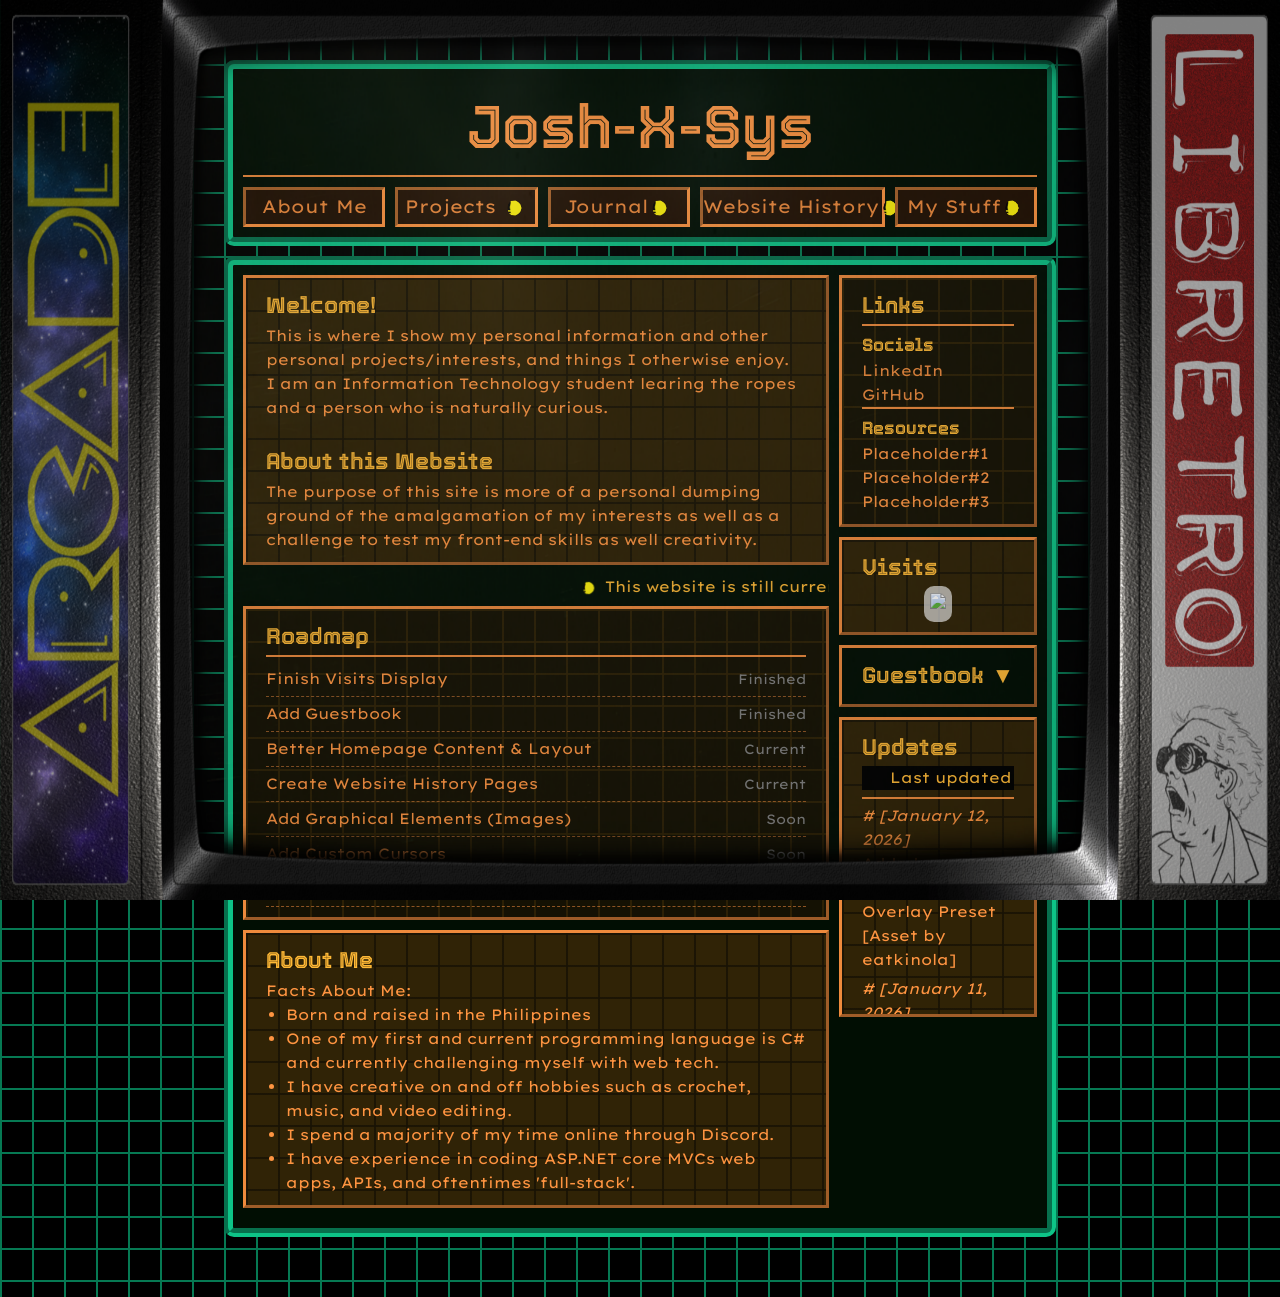
==== index.html @ 1bcdd390 "Added regions in CSS and Added Experimental Overlay" ====
<!DOCTYPE html>
<html lang="en">
<head>
    <meta charset="UTF-8">
    <meta name="viewport" content="width=device-width, initial-scale=1.0">
    <title>Josh-X-Sys</title>
    <link rel="icon" href="images/icon.webp">
    <link rel="stylesheet" href="style.css">
</head>

<body>
    <img src="./images/Overlay.png" class="overlay">
    <main>
    <div class="overlay-padding">
        
    <section class="hero-container" style="padding-bottom: 0px;">
    <h1 class="Main_Title glitch">Josh-X-Sys</h1>
    <hr
    style="height: 3; background-color: fe9441; margin-bottom: 10px;">
        <!-- Navigation Bar -->
        <div class="navbar">
            <nav style="display: flex;">
                <a href="#about">About Me</a>
                <a href="projects.html">Projects  <img class="icon-warning" src="./images/warning_globe.gif"></a>
                <a>Journal<img class="icon-warning" src="./images/warning_globe.gif"></a>
                <a>Website History<img class="icon-warning" src="./images/warning_globe.gif"></a>
                <a>My Stuff<img class="icon-warning" src="./images/warning_globe.gif"></a>
            </nav>
        </div>
    </section>

    <section class="hero-container">
        <section class="hero">

        <section class="maincontainer">
            <!-- Welcome Div -->
            <div class="sectionborder ReverseBG">
            <h2>Welcome!</h2>
            <p>This is where I show my personal information and other personal projects/interests, and things I otherwise enjoy.<br>
            I am an Information Technology student learing the ropes and a person who is naturally curious.</p><br>
            <h2>About this Website</h2>
            <p>The purpose of this site is more of a personal dumping ground of the amalgamation of my interests as well as a challenge to test my front-end skills as well creativity.</p>
            </div>

            <!-- Marquee -->
            <div>
            <marquee scrollamount = 12 onmouseover="this.stop();" onmouseout="this.start();">
                <img class="icon-warning" src="./images/warning_globe.gif"> This website is still currently under development and is still in rough shape.<img class="icon-warning" src="./images/warning_globe.gif">Improvements will come as I develop better front-end coding skills :p. <img class="icon-warning" src="./images/warning_globe.gif">
            </marquee>
            </div>

            <!-- Roadmap -->
            <div class="sectionborder MovingBG">   
                <h2>Roadmap</h2> <hr>
                <ul class="roadmap">
                    <li><span class="task">Finish Visits Display</span><span class="date">Finished</span></li>
                    <li><span class="task">Add Guestbook</span><span class="date">Finished</span></li>
                    <li><span class="task">Better Homepage Content & Layout</span><span class="date">Current</span></li>
                    <li><span class="task">Create Website History Pages</span><span class="date">Current</span></li>
                    <li><span class="task">Add Graphical Elements (Images)</span><span class="date">Soon</span></li>
                    <li><span class="task">Add Custom Cursors</span><span class="date">Soon</span></li>
                    <li><span class="task">Create Projects Pages</span><span class="date">Upcoming</span></li>
                </ul>
            </div>

            <!-- About Me -->
            <div class="sectionborder ReverseBG">   
                <h2 id="about">About Me</h2>
                <p>Facts About Me:</p> 
                <ul class="margin-li">
                <li>Born and raised in the Philippines</li>
                <li>One of my first and current programming language is C# and currently challenging myself with web tech.</li>
                <li>I have creative on and off hobbies such as crochet, music, and video editing.</li>
                <li>I spend a majority of my time online through Discord.</li>
                <li>I have experience in coding ASP.NET core MVCs web apps, APIs, and oftentimes 'full-stack'.</li>
                </ul>
            </div>
        </section>

        <section class="sidecontainer">
            <!-- Links -->
            <div class="sectionborder MovingBG">
                <nav>
                <h2>Links</h2>
                <hr>
                <nav>
                    <h3>Socials</h3>
                    <ul>
                        <li><a href="https://www.linkedin.com/in/jhesquivel/" target="_blank" rel="noopener noreferrer">LinkedIn</a></li>
                        <li><a href="https://github.com/Josh-X-sys" target="_blank" rel="noopener noreferrer">GitHub</a></li>
                    </ul>
                </nav>
                <hr>
                <nav>
                    <h3>Resources</h3>
                    <ul>
                        <li>Placeholder#1</li>
                        <li>Placeholder#2</li>
                        <li>Placeholder#3</li>
                    </ul>
                </nav>
            </div>

            <!-- Visits -->
            <div class="sectionborder ReverseBG">
            <h2>Visits</h2>
                <div style="text-align: center;">
                    <div
                        style="
                        display: inline-block;
                        background: rgba(255, 255, 255, 0.665);
                        padding: 6px;
                        border-radius: 10px;">
                        <a
                        href="http://www.snazzyspace.com/generators/viewer-counter/"
                        target="_blank">
                        <img src="http://www.snazzyspace.com/generators/viewer-counter/counter.php/fid=1767522085/style=4/counter.png">
                        </a>
                        <!-- FC2 Counter  Starts here -->
                        <!-- <script language="javascript" type="text/javascript" src="//counter1.fc2.com/views.php?id=40682023&main=1"></script><noscript><img src="//counter1.fc2.com/counter_now.php?id=40682023&main=1" /></noscript> -->
                        <!-- FC2 Counter  Ends here -->
                    </div>
                </div>
            </div>

            <!-- Guestbook -->
            <div class="sectionborder-scrollable Guestbook" >
                
            <nav>
            <details>
            <summary><h2 class="summary-dropdown">Guestbook</h2></summary>
            <ul>
            <li>
                <hr>
                <nav>
                    <ul>
                        <iframe src="https://joshxsys.atabook.org/?page=1"></iframe>
                    </ul>
                </nav>
                <hr>
            </li>
            </ul>
            </details>
            </nav>
            </div>

            <!-- Updates -->
            <div class="sectionborder-scrollable ReverseBG">
                <h2>Updates</h2>
                <marquee style="background-color: black;" scrollamount = 6 onmouseover="this.stop();" onmouseout="this.start();">
                    Last updated on January 11, 2026
                </marquee>
                <hr>
                <p>
                    <span># [January 12, 2026]</span>
                    Added Experimental Overlay Preset [Asset by eatkinola]
                </p>
                <p>
                    <span># [January 11, 2026]</span>
                    Overhaul Index Color Palette
                </p>
                <p>
                    <span># [January 7, 2026]</span>
                    Added NavBar
                </p>
                <p>
                    <span># [January 6, 2026]</span>
                    Added Guestbook
                </p>
                <p>
                    <span># [January 4, 2026]</span>
                    Added Rough Live Visitor Counter and History
                </p>
                <p>
                    <span># [January 2, 2026]</span>
                    Added This Update Box
                </p>
            </div>
        </section>

        </section>
    </section>

    </div>
</main>
</body>
</html>
---- style.css ----
/* GOOGLE FONTS */
@import url('https://fonts.googleapis.com/css2?family=DM+Mono:ital,wght@0,300;0,400;0,500;1,300;1,400;1,500&family=Google+Sans:ital,opsz,wght@0,17..18,400..700;1,17..18,400..700&family=Lexend+Exa&display=swap');

@import url('https://fonts.googleapis.com/css2?family=Lexend+Exa&family=Tourney:ital,wght@0,100..900;1,100..900&display=swap');

/* VARIABLES */
:root {
  --ContentColor : #fe9341ec;
  --ContentHighlightColor : #ffb936;
}

/*#region RESET & BASE STYLES */
* {
  margin: 0;
  padding: 0;
  box-sizing: border-box;
}

html {
  font-size: 15px;
}

body {
  font-family: "Lexend Exa", sans-serif;
  line-height: 1.6;
  background-color: #03071e;

  background-image:
    linear-gradient(#067953 2px, transparent 2px),
    linear-gradient(to right, #067953 2px, transparent 2px);
  background-size: 32px 32px;
  background-color: black;

  animation: gridMove 1.5s linear infinite;
}

img {
  max-width: 100%;
  height: auto;
}

hr {
  border: none;
  height: 2px;
  background-color: var(--ContentColor);
  margin: 0;
  margin-bottom: 5px;
}

summary {
  cursor: pointer;
  list-style: none;
}

summary::-webkit-details-marker {
  display: none;
}

h1, h2, p, li, marquee {
  cursor: default;
}

h2, h3{
  font-family: 'Tourney', sans-serif;
  color: var(--ContentHighlightColor);
}

a {
  text-decoration: none;
  color: var(--ContentColor);
}

marquee {
  color: var(--ContentHighlightColor);
}

.Main_Title {
  font-family: 'Tourney', sans-serif;
  font-size: 4rem;
  color: #fe9441;
  text-align: center;
  transition: color 0.4s ease-in-out;
}

.Main_Title:hover {
  color: #a528d6;
}
/* #endregion */

/*#region ANIMIATION CLASSES */
.UC {
  background-image:
  linear-gradient(#1d442c 2px, transparent 2px),
  linear-gradient(to right, #1d442c 2px, transparent 2px);
  background-size: 32px 32px;
  background-color: #042f0e;

  animation: gridAltMove 1.5s linear infinite;
}

.MovingBG{
  background-image:
    linear-gradient(#302306dc 2px, transparent 2px),
    linear-gradient(to right, #302306dc 2px, transparent 2px);
  background-size: 32px 32px;
  background-color: #181204dc;

  animation: gridMove 1.5s linear infinite;
}

.ReverseBG{
  background-image:
    linear-gradient(#181204dc 2px, transparent 2px),
    linear-gradient(to right, #181204dc 2px, transparent 2px);
  background-size: 32px 32px;
  background-color: #302306;

  animation: gridAltMove 1.5s linear infinite;
}

.glitch {
  animation: flickerText 2s infinite;
}

/* Flicker and Text Shadow Effect
   gathered from https://aleclownes.com/2017/02/01/crt-display.html */
@keyframes flickerText {
  0% {
    opacity: 0.27861;
    text-shadow:
      0.4389924193300864px 0 1px rgba(0, 30, 255, 0.5),
     -0.4389924193300864px 0 1px rgba(255, 0, 80, 0.3),
      0 0 3px;
  }

  5% {
    opacity: 0.34769;
    text-shadow:
      2.7928974010788217px 0 1px rgba(0, 30, 255, 0.5),
     -2.7928974010788217px 0 1px rgba(255, 0, 80, 0.3),
      0 0 3px;
  }

  10% {
    opacity: 0.23604;
    text-shadow:
      0.02956275843481219px 0 1px rgba(0, 30, 255, 0.5),
     -0.02956275843481219px 0 1px rgba(255, 0, 80, 0.3),
      0 0 3px;
  }

  15% {
    opacity: 0.90626;
    text-shadow:
      0.40218538552878136px 0 1px rgba(0, 30, 255, 0.5),
     -0.40218538552878136px 0 1px rgba(255, 0, 80, 0.3),
      0 0 3px;
  }

  20% {
    opacity: 0.18128;
    text-shadow:
      3.4794037899852017px 0 1px rgba(0, 30, 255, 0.5),
     -3.4794037899852017px 0 1px rgba(255, 0, 80, 0.3),
      0 0 3px;
  }

  25% {
    opacity: 0.83891;
    text-shadow:
      1.6125630401149584px 0 1px rgba(0, 30, 255, 0.5),
     -1.6125630401149584px 0 1px rgba(255, 0, 80, 0.3),
      0 0 3px;
  }

  30% {
    opacity: 0.65583;
    text-shadow:
      0.7015590085143956px 0 1px rgba(0, 30, 255, 0.5),
     -0.7015590085143956px 0 1px rgba(255, 0, 80, 0.3),
      0 0 3px;
  }

  35% {
    opacity: 0.67807;
    text-shadow:
      3.896914047650351px 0 1px rgba(0, 30, 255, 0.5),
     -3.896914047650351px 0 1px rgba(255, 0, 80, 0.3),
      0 0 3px;
  }

  40% {
    opacity: 0.26559;
    text-shadow:
      3.870905614848819px 0 1px rgba(0, 30, 255, 0.5),
     -3.870905614848819px 0 1px rgba(255, 0, 80, 0.3),
      0 0 3px;
  }

  45% {
    opacity: 0.84693;
    text-shadow:
      2.231056963361899px 0 1px rgba(0, 30, 255, 0.5),
     -2.231056963361899px 0 1px rgba(255, 0, 80, 0.3),
      0 0 3px;
  }

  50% {
    opacity: 0.96019;
    text-shadow:
      0.08084290417898504px 0 1px rgba(0, 30, 255, 0.5),
     -0.08084290417898504px 0 1px rgba(255, 0, 80, 0.3),
      0 0 3px;
  }

  55% {
    opacity: 0.08594;
    text-shadow:
      2.3758461067427543px 0 1px rgba(0, 30, 255, 0.5),
     -2.3758461067427543px 0 1px rgba(255, 0, 80, 0.3),
      0 0 3px;
  }

  60% {
    opacity: 0.20313;
    text-shadow:
      2.202193051050636px 0 1px rgba(0, 30, 255, 0.5),
     -2.202193051050636px 0 1px rgba(255, 0, 80, 0.3),
      0 0 3px;
  }

  65% {
    opacity: 0.71988;
    text-shadow:
      2.8638780614874975px 0 1px rgba(0, 30, 255, 0.5),
     -2.8638780614874975px 0 1px rgba(255, 0, 80, 0.3),
      0 0 3px;
  }

  70% {
    opacity: 0.53455;
    text-shadow:
      0.48874025155497314px 0 1px rgba(0, 30, 255, 0.5),
     -0.48874025155497314px 0 1px rgba(255, 0, 80, 0.3),
      0 0 3px;
  }

  75% {
    opacity: 0.37288;
    text-shadow:
      1.8948491305757957px 0 1px rgba(0, 30, 255, 0.5),
     -1.8948491305757957px 0 1px rgba(255, 0, 80, 0.3),
      0 0 3px;
  }

  80% {
    opacity: 0.71428;
    text-shadow:
      0.0833037308038857px 0 1px rgba(0, 30, 255, 0.5),
     -0.0833037308038857px 0 1px rgba(255, 0, 80, 0.3),
      0 0 3px;
  }

  85% {
    opacity: 0.70419;
    text-shadow:
      0.09769827255241735px 0 1px rgba(0, 30, 255, 0.5),
     -0.09769827255241735px 0 1px rgba(255, 0, 80, 0.3),
      0 0 3px;
  }

  90% {
    opacity: 0.7003;
    text-shadow:
      3.443339761481782px 0 1px rgba(0, 30, 255, 0.5),
     -3.443339761481782px 0 1px rgba(255, 0, 80, 0.3),
      0 0 3px;
  }

  95% {
    opacity: 0.36108;
    text-shadow:
      2.1841838852799786px 0 1px rgba(0, 30, 255, 0.5),
     -2.1841838852799786px 0 1px rgba(255, 0, 80, 0.3),
      0 0 3px;
  }

  100% {
    opacity: 0.24387;
    text-shadow:
      2.6208764473832513px 0 1px rgba(0, 30, 255, 0.5),
     -2.6208764473832513px 0 1px rgba(255, 0, 80, 0.3),
      0 0 3px;
  }
}

@keyframes gridAltMove {
  from {
    background-position: 0 0;
  }
  to {
    background-position: 32px 32px;
  }
}

@keyframes gridMove {
  from {
    background-position: 0 0;
  }
  to {
    background-position: -32px -32px;
  }
}
/* #endregion */

/*#region ELEMENTS AND OVERLAY */
.summary-dropdown {
  display: flex;            
  justify-content: space-between; 
  align-items: center;
  cursor: pointer;
}

.summary-dropdown::after{
  content: "▼";         
  transition: transform 0.3s ease;
}

details[open] .summary-dropdown::after {
  transform: rotate(180deg);
}

.summary-dropdown:hover {
  color: var(--ContentHighlightColor);
}

.overlay {
  position: fixed;
  inset: 0;
  width: 100vw;
  height: 100vh;
  z-index: 9999;
}

.overlay-padding{
  padding: 50px 0px;
}
/* #endregion */

/*#region HERO SECTION & CONTAINERS */
.hero-container{
  width: 65%;
  margin: 10px auto;
  padding: 10px 10px;
  border-radius: 10px;
  border: 9px groove #0dc487;
  color: #fe9441;
  background-color: #010e03;
}

.hero {
  width: 100%;
  display: flex;
  gap: 10px;
  position: relative;

  flex-wrap: nowrap;
  align-items: flex-start;
}

.maincontainer {
  flex-grow: 1;
}

.sidecontainer {
  flex: 0 0 25%;
} 

.sidecontainer div ul {
  list-style: none;
  padding-left: 0;
  margin: 0;
}

.sectionborder, .sectionborder-scrollable {
  padding: 10px 20px;
  border: 3px outset var(--ContentColor);
  margin-bottom: 10px;
  transition:  border-style 0.6s ease;
}

.sectionborder-scrollable {
  max-height: 300px;
  overflow-y: auto;
}

.sectionborder nav ul {
  flex-direction: column;
}

.margin-li{
  margin-left: 20px;
}

.sectionborder li a:hover{
  background-color: #fe9441;
  color: black;
}

.sectionborder-scrollable::-webkit-scrollbar {
    display: none;
}

.sectionborder-scrollable p {
  margin-bottom: 5px;
}

.sectionborder-scrollable p span {
  display: block;
  font-style: italic;
}

.sectionborder:hover, .sectionborder-scrollable:hover{
  border: 3px inset var(--ContentColor);
}

/* Roadmap */
.roadmap {
  width: 100%;
}

.roadmap li {
  display: flex;
  justify-content: space-between;
  align-items: center;
  padding: 5px 0;
  border-bottom: 1px dashed #fe934185;
}

.roadmap .date {
  color: gray;
  font-size: 0.9em;
  white-space: nowrap;
}

/* Guestbook */
.Guestbook {
  padding: 0px;
}

.Guestbook h2{
  padding: 10px 20px;
}

.Guestbook iframe {
  border: none;
  border-radius: 5px;
  width: 100%;
  height: 300px;
}

/* Navbar */
.navbar nav {
  display: flex;
  flex-wrap: wrap;
  width: 100%;
  margin-bottom: 10px;
  gap: 10px;
}

.navbar nav a {
  flex: 1;
  height: 40px;

  align-content: center;
  text-align: center;
  white-space: nowrap;

  border: 3px inset #fe9441;
  font-size: 18px;
  background-color: #221104;
  
  transition: color 0.3s, border-color 0.3s ease;
}

.navbar a:hover {
  border: 3px inset #a528d6;
  color: #a528d6;
  background-color: #240a2e;
}

/* IMAGE AND ICONS */
.icon-warning {
    height: 1.2em;
    width: auto;
    vertical-align: middle;
    margin-right: 3px;
}
/* #endregion */

/*#region Breakpoints */
/* TABLET */
@media (max-width: 1024px) {

  .Main_Title {
    font-size: 3rem;
  }

  .hero-container{
    width: 90%;
  }

  .hero {
    display: block;
    width: 100%;
    flex-direction: column;
  }

  .sidecontainer {
    flex: 0 0 100%;
  }

  .sidebar ul li a {
    font-size: 16px;
  }

  .sectionborder-scrollable nav details ul li{
    width: 100%;
  }

  .overlay {
    display: none;
  }
  
  .overlay-padding{
  padding: 0px;
  }
}


/* MOBILE */
@media (max-width: 768px) {

  .layout {
    grid-template-areas: "body";
    grid-template-columns: 1fr;
    height: auto;
  }

  .sidebar {
    flex-direction: row;
    width: 100%;
    overflow-x: auto;
  }

  .sidebar ul {
    flex-direction: row;
    gap: 8px;
  }

  .sidebar ul li a {
    font-size: 14px;
    white-space: nowrap;
  }

  nav ul {
    flex-direction: column;
    align-items: center;
  }

  .hero-container{
    width: 95%;
  }

  .hero {
    display: block;
    width: 100%;
    flex-direction: column;
  }
}


/* EXTRA SMALL */
@media (max-width: 480px) {

  body {
    font-size: 14px;
  }

  .hero-container{
    width: 100%;
    margin: 0;
  }

  .hero {
    display: block;
    width: 100%;
    flex-direction: column;
  }

  .sectionborder {
    padding: 10px;
  }

  .sidebar ul li a {
    padding: 6px 8px;
    font-size: 13px;
  }
}
/* #endregion */
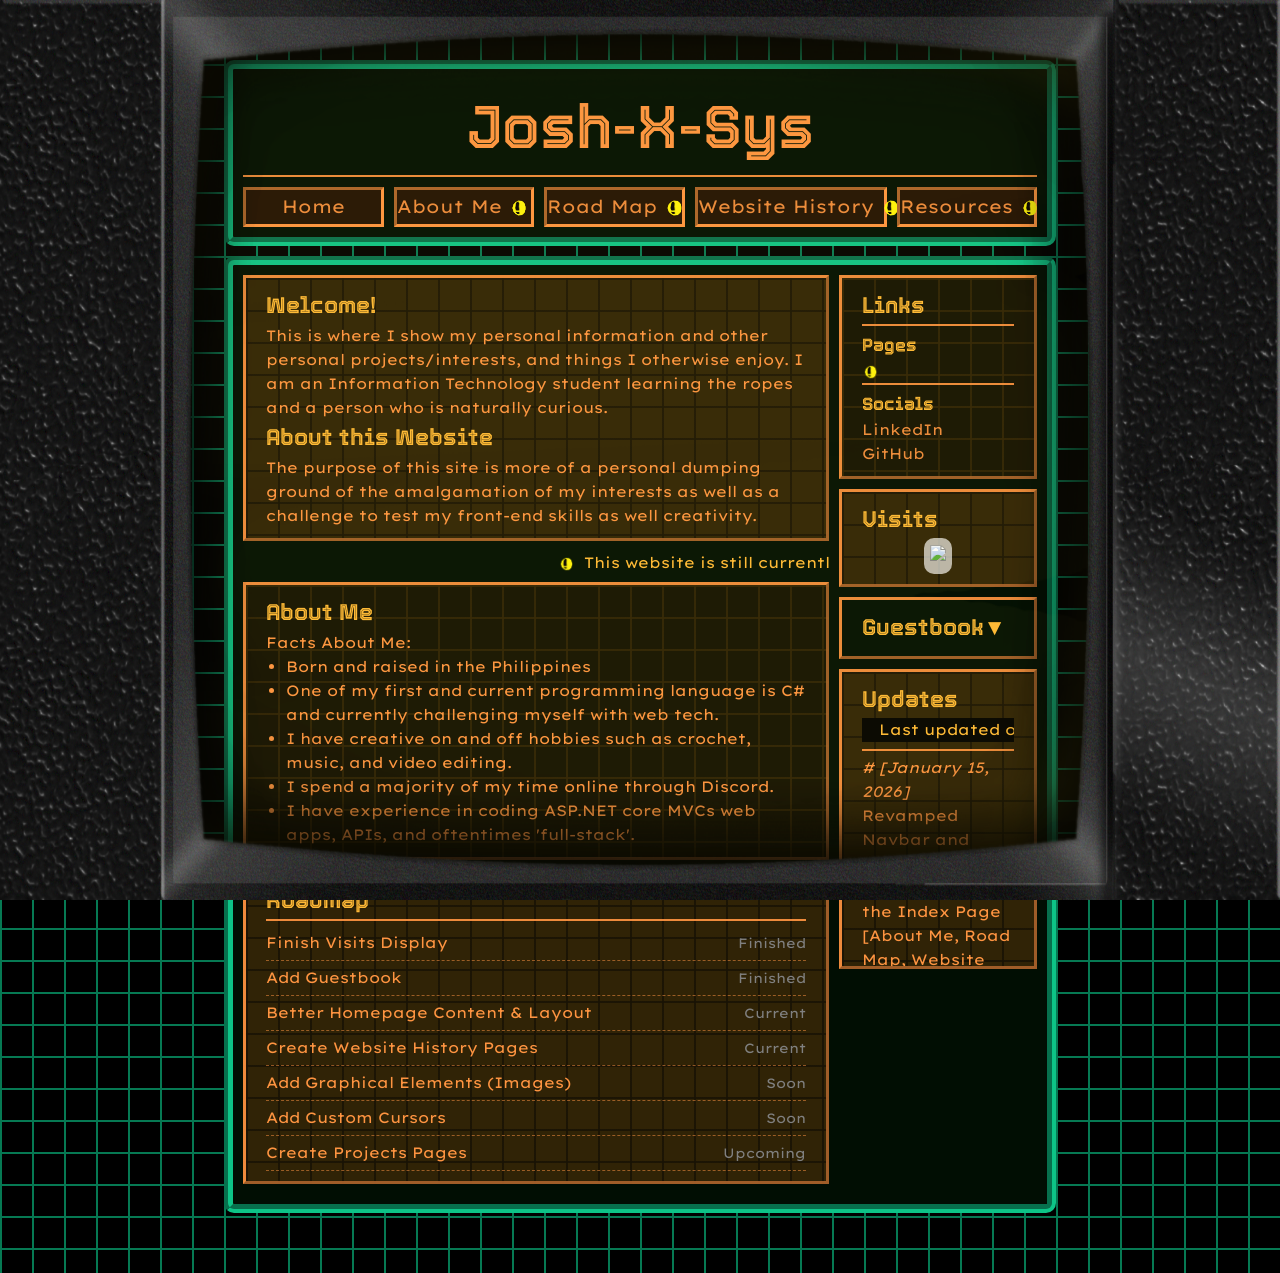
==== commit 3fc150ce: "Added One Page Layout Content" ====
--- a/index.html
+++ b/index.html
@@ -13,31 +13,34 @@
     <main>
     <div class="overlay-padding">
         
+    <!-- Header -->
     <section class="hero-container" style="padding-bottom: 0px;">
     <h1 class="Main_Title glitch">Josh-X-Sys</h1>
     <hr
-    style="height: 3; background-color: fe9441; margin-bottom: 10px;">
+    style="height: 3; margin-bottom: 10px;">
         <!-- Navigation Bar -->
         <div class="navbar">
             <nav style="display: flex;">
-                <a href="#about">About Me</a>
-                <a href="projects.html">Projects  <img class="icon-warning" src="./images/warning_globe.gif"></a>
-                <a>Journal<img class="icon-warning" src="./images/warning_globe.gif"></a>
-                <a>Website History<img class="icon-warning" src="./images/warning_globe.gif"></a>
-                <a>My Stuff<img class="icon-warning" src="./images/warning_globe.gif"></a>
+                        <a onclick="switchPage('home');">Home</a>
+                        <a onclick="switchPage('aboutme');">About Me <img class="icon-warning" src="./images/warning_globe.gif"></a>
+                        <a onclick="switchPage('roadmap');">Road Map <img class="icon-warning" src="./images/warning_globe.gif"></a>
+                        <a onclick="switchPage('history');">Website History <img class="icon-warning" src="./images/warning_globe.gif"></a>
+                        <a onclick="switchPage('resources');">Resources <img class="icon-warning" src="./images/warning_globe.gif"></a>
             </nav>
         </div>
     </section>
 
+    <!-- Main Body -->
     <section class="hero-container">
         <section class="hero">
 
-        <section class="maincontainer">
+        <!-- Home Page -->
+        <section id="home" class="maincontainer page active">
             <!-- Welcome Div -->
             <div class="sectionborder ReverseBG">
             <h2>Welcome!</h2>
-            <p>This is where I show my personal information and other personal projects/interests, and things I otherwise enjoy.<br>
-            I am an Information Technology student learing the ropes and a person who is naturally curious.</p><br>
+            <p>This is where I show my personal information and other personal projects/interests, and things I otherwise enjoy.
+            I am an Information Technology student learning the ropes and a person who is naturally curious.</p>
             <h2>About this Website</h2>
             <p>The purpose of this site is more of a personal dumping ground of the amalgamation of my interests as well as a challenge to test my front-end skills as well creativity.</p>
             </div>
@@ -49,9 +52,22 @@
             </marquee>
             </div>
 
+            <!-- About Me -->
+            <div class="sectionborder MovingBG">   
+                <h2 onclick="switchPage('aboutme');" class="h2link">About Me</h2>
+                <p>Facts About Me:</p> 
+                <ul class="margin-li">
+                <li>Born and raised in the Philippines</li>
+                <li>One of my first and current programming language is C# and currently challenging myself with web tech.</li>
+                <li>I have creative on and off hobbies such as crochet, music, and video editing.</li>
+                <li>I spend a majority of my time online through Discord.</li>
+                <li>I have experience in coding ASP.NET core MVCs web apps, APIs, and oftentimes 'full-stack'.</li>
+                </ul>
+            </div>
+
             <!-- Roadmap -->
-            <div class="sectionborder MovingBG">   
-                <h2>Roadmap</h2> <hr>
+            <div class="sectionborder ReverseBG">   
+                <h2  onclick="switchPage('roadmap');" class="h2link">Roadmap</h2> <hr>
                 <ul class="roadmap">
                     <li><span class="task">Finish Visits Display</span><span class="date">Finished</span></li>
                     <li><span class="task">Add Guestbook</span><span class="date">Finished</span></li>
@@ -62,41 +78,75 @@
                     <li><span class="task">Create Projects Pages</span><span class="date">Upcoming</span></li>
                 </ul>
             </div>
-
-            <!-- About Me -->
-            <div class="sectionborder ReverseBG">   
-                <h2 id="about">About Me</h2>
-                <p>Facts About Me:</p> 
-                <ul class="margin-li">
-                <li>Born and raised in the Philippines</li>
-                <li>One of my first and current programming language is C# and currently challenging myself with web tech.</li>
-                <li>I have creative on and off hobbies such as crochet, music, and video editing.</li>
-                <li>I spend a majority of my time online through Discord.</li>
-                <li>I have experience in coding ASP.NET core MVCs web apps, APIs, and oftentimes 'full-stack'.</li>
-                </ul>
-            </div>
-        </section>
-
+        </section>
+
+        <!-- About Me -->
+        <section id="aboutme" class="maincontainer page">
+            <div class="sectionborder ReverseBG">
+                <h2>
+                    About Me
+                </h2>
+                <p>
+                    About Me page
+                </p>
+            </div>
+        </section>
+
+        <!-- Road Map -->
+        <section id="roadmap" class="maincontainer page">
+            <div class="sectionborder ReverseBG">
+                <h2>
+                    Road Map
+                </h2>
+                <p>
+                    Road Map page
+                </p>
+            </div>
+        </section>
+
+        <!-- Website History -->
+        <section id="history" class="maincontainer page">
+            <div class="sectionborder ReverseBG">
+                <h2>
+                    History
+                </h2>
+                <p>
+                    Website History page
+                </p>
+            </div>
+        </section>
+
+        <!-- Resources Page -->
+        <section id="resources" class="maincontainer page">
+            <div class="sectionborder ReverseBG">
+                <h2>
+                    Resources
+                </h2>
+                <p>
+                    Resoruces page
+                </p>
+            </div>
+        </section>
+
+        <!-- Side Container -->
         <section class="sidecontainer">
             <!-- Links -->
             <div class="sectionborder MovingBG">
                 <nav>
                 <h2>Links</h2>
+                <hr>
+                <nav>
+                    <h3>Pages</h3>
+                    <ul>
+                        <li><a><img class="icon-warning" src="./images/warning_globe.gif"></a></li>
+                    </ul>
+                </nav>
                 <hr>
                 <nav>
                     <h3>Socials</h3>
                     <ul>
                         <li><a href="https://www.linkedin.com/in/jhesquivel/" target="_blank" rel="noopener noreferrer">LinkedIn</a></li>
                         <li><a href="https://github.com/Josh-X-sys" target="_blank" rel="noopener noreferrer">GitHub</a></li>
-                    </ul>
-                </nav>
-                <hr>
-                <nav>
-                    <h3>Resources</h3>
-                    <ul>
-                        <li>Placeholder#1</li>
-                        <li>Placeholder#2</li>
-                        <li>Placeholder#3</li>
                     </ul>
                 </nav>
             </div>
@@ -146,11 +196,19 @@
 
             <!-- Updates -->
             <div class="sectionborder-scrollable ReverseBG">
-                <h2>Updates</h2>
+                <h2  onclick="switchPage('history');" class="h2link">Updates</h2>
                 <marquee style="background-color: black;" scrollamount = 6 onmouseover="this.stop();" onmouseout="this.start();">
-                    Last updated on January 11, 2026
+                    Last updated on January 15, 2026
                 </marquee>
                 <hr>
+                <p>
+                    <span># [January 15, 2026]</span>
+                    Revamped Navbar and Made a Single Page Layout for the Index Page [About Me, Road Map, Website History, Resources]
+                </p>
+                <p>
+                    <span># [January 14, 2026]</span>
+                    Changed Overlay Asset to Origial Image
+                </p>
                 <p>
                     <span># [January 12, 2026]</span>
                     Added Experimental Overlay Preset [Asset by eatkinola]
@@ -183,5 +241,12 @@
 
     </div>
 </main>
+<script>
+    function switchPage(pageId) {
+      const pages = document.querySelectorAll('.page');
+      pages.forEach(page => page.classList.remove('active'));
+      document.getElementById(pageId).classList.add('active');
+    }
+</script>
 </body>
 </html>
--- a/style.css
+++ b/style.css
@@ -32,6 +32,10 @@
   background-color: black;
 
   animation: gridMove 1.5s linear infinite;
+}
+
+body::-webkit-scrollbar {
+  display: none;
 }
 
 img {
@@ -63,6 +67,7 @@
 h2, h3{
   font-family: 'Tourney', sans-serif;
   color: var(--ContentHighlightColor);
+  width: max-content;
 }
 
 a {
@@ -314,6 +319,14 @@
 /* #endregion */
 
 /*#region ELEMENTS AND OVERLAY */
+.page {
+  display: none;
+}
+
+.page.active {
+  display: block;
+}
+
 .summary-dropdown {
   display: flex;            
   justify-content: space-between; 
@@ -324,6 +337,13 @@
 .summary-dropdown::after{
   content: "▼";         
   transition: transform 0.3s ease;
+}
+
+.h2link:hover{
+  cursor: pointer;
+
+  background-color: var(--ContentHighlightColor);
+  color: black;
 }
 
 details[open] .summary-dropdown::after {
@@ -340,6 +360,7 @@
   width: 100vw;
   height: 100vh;
   z-index: 9999;
+  pointer-events: none;
 }
 
 .overlay-padding{
@@ -607,4 +628,4 @@
     font-size: 13px;
   }
 }
-/* #endregion */+/* #endregion */
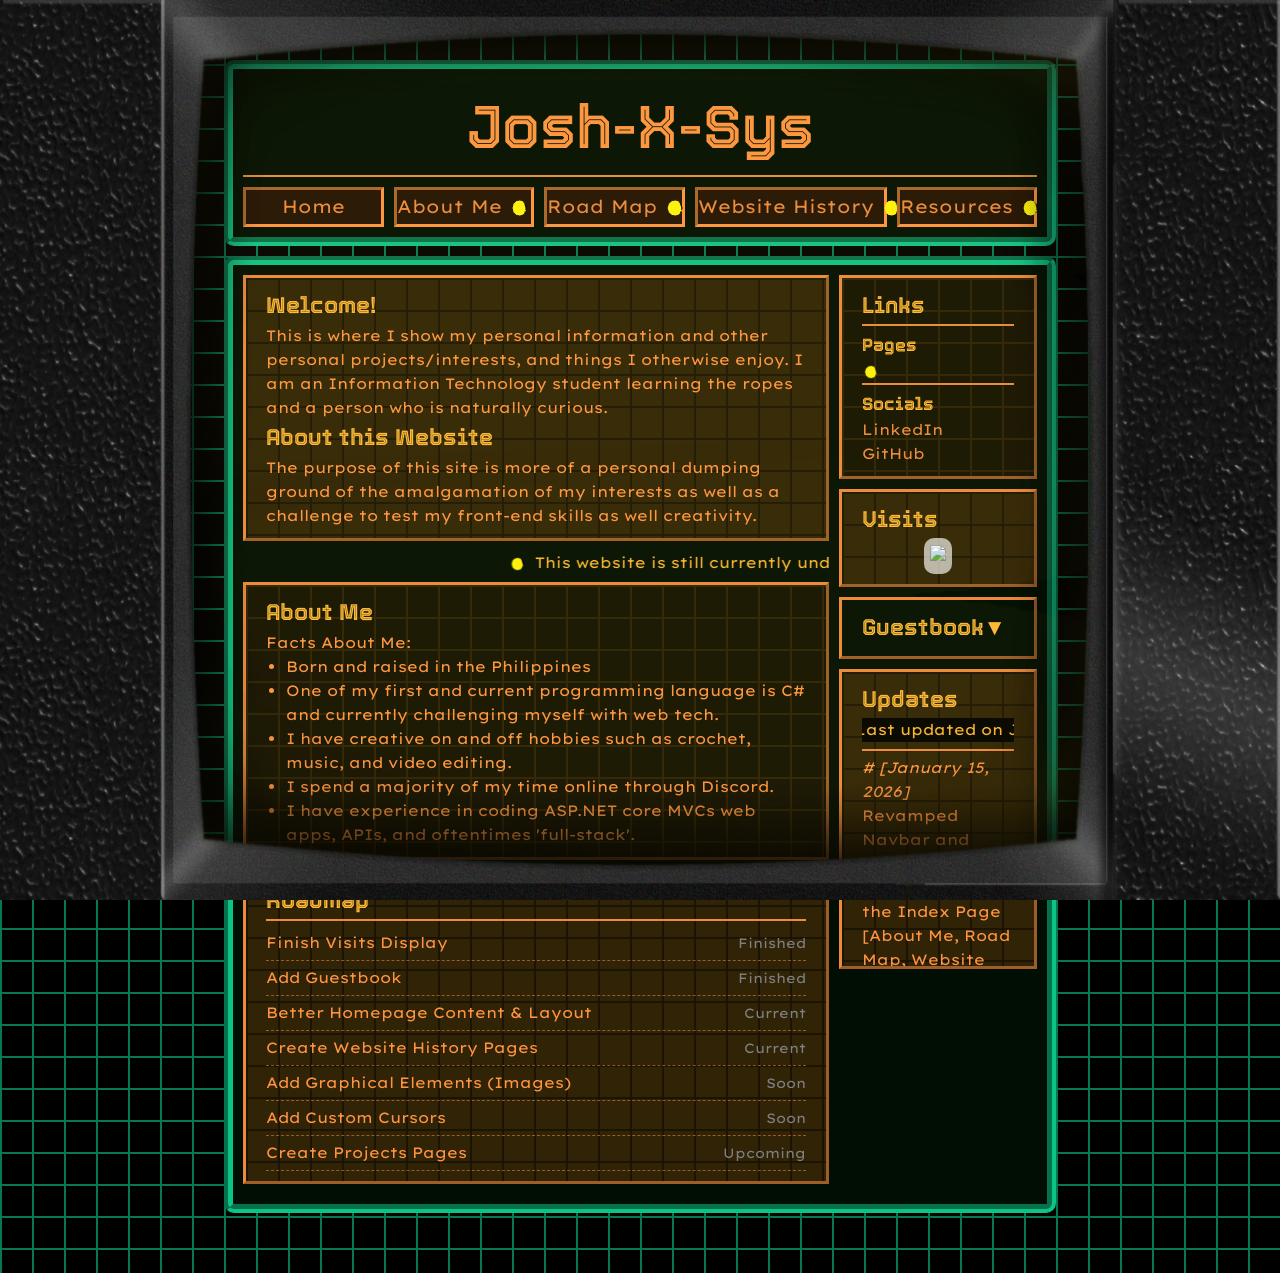
==== commit 1ce662f4: "Added content to resources" ====
--- a/index.html
+++ b/index.html
@@ -21,11 +21,11 @@
         <!-- Navigation Bar -->
         <div class="navbar">
             <nav style="display: flex;">
-                        <a onclick="switchPage('home');">Home</a>
-                        <a onclick="switchPage('aboutme');">About Me <img class="icon-warning" src="./images/warning_globe.gif"></a>
-                        <a onclick="switchPage('roadmap');">Road Map <img class="icon-warning" src="./images/warning_globe.gif"></a>
-                        <a onclick="switchPage('history');">Website History <img class="icon-warning" src="./images/warning_globe.gif"></a>
-                        <a onclick="switchPage('resources');">Resources <img class="icon-warning" src="./images/warning_globe.gif"></a>
+                        <a accesskey="1" title="Alt + 1" onclick="switchPage('home');">Home</a>
+                        <a accesskey="2" title="Alt + 2" onclick="switchPage('aboutme');">About Me <img class="icon-warning" src="./images/warning_globe.gif"></a>
+                        <a accesskey="3" title="Alt + 3" onclick="switchPage('roadmap');">Road Map <img class="icon-warning" src="./images/warning_globe.gif"></a>
+                        <a accesskey="4" title="Alt + 4" onclick="switchPage('history');">Website History <img class="icon-warning" src="./images/warning_globe.gif"></a>
+                        <a accesskey="5" title="Alt + 5" onclick="switchPage('resources');">Resources <img class="icon-warning" src="./images/warning_globe.gif"></a>
             </nav>
         </div>
     </section>
@@ -123,8 +123,31 @@
                     Resources
                 </h2>
                 <p>
-                    Resoruces page
-                </p>
+                    This is where I dump any website that I find interesting, cool, or just helpful. I have a <a href="https://trello.com/b/qtavWQks/tools" target="_blank" rel="noopener noreferrer" class="styledlink">trello board</a> to compile and sort them by category and the ones displayed here are more for a quick link hub.
+                </p>
+            </div>
+            <hr style="margin: 10px;">
+            <div class="gallerycontainer">
+                <div class="sectionborder MovingBG">
+                    <h2><a href="https://www.w3schools.com/" target="_blank" rel="noopener noreferrer" class="styledlink">w3schools</a></h2>
+                    <p>w3 is a free online platform that teaches HTML, CSS, and many more and where I taught myself how to make this very website.</p>
+                </div>
+                <div class="sectionborder MovingBG">
+                    <h2><a href="https://www.photopea.com/" target="_blank" rel="noopener noreferrer" class="styledlink">Photopea</a></h2>
+                    <p>Photopea is a free online alternative to photoshop where I made my assets to edit and create images from scratch.</p>
+                </div>
+                <div class="sectionborder MovingBG">
+                    <h2><a href="https://www.blackmagicdesign.com/products/davinciresolve" target="_blank" rel="noopener noreferrer" class="styledlink">Davinci Resolve</a></h2>
+                    <p>A free video editing software alternative to adobe premiere and my go to video editing software.</p>
+                </div>
+                <div class="sectionborder MovingBG">
+                    <h2><a href="https://fadr.com/stems" target="_blank" rel="noopener noreferrer" class="styledlink">Fadr</a></h2>
+                    <p>Split audio into 4 different tracks for free and download as files for any use case.</p>
+                </div>
+                <div class="sectionborder MovingBG">
+                    <h2><a href="https://openguessr.com/" target="_blank" rel="noopener noreferrer" class="styledlink">Openguesr</a></h2>
+                    <p>Too broke to purchase a Geoguesr account so I just play this free alternative.</p>
+                </div>
             </div>
         </section>
 
@@ -198,7 +221,7 @@
             <div class="sectionborder-scrollable ReverseBG">
                 <h2  onclick="switchPage('history');" class="h2link">Updates</h2>
                 <marquee style="background-color: black;" scrollamount = 6 onmouseover="this.stop();" onmouseout="this.start();">
-                    Last updated on January 15, 2026
+                    Last updated on January 17, 2026
                 </marquee>
                 <hr>
                 <p>
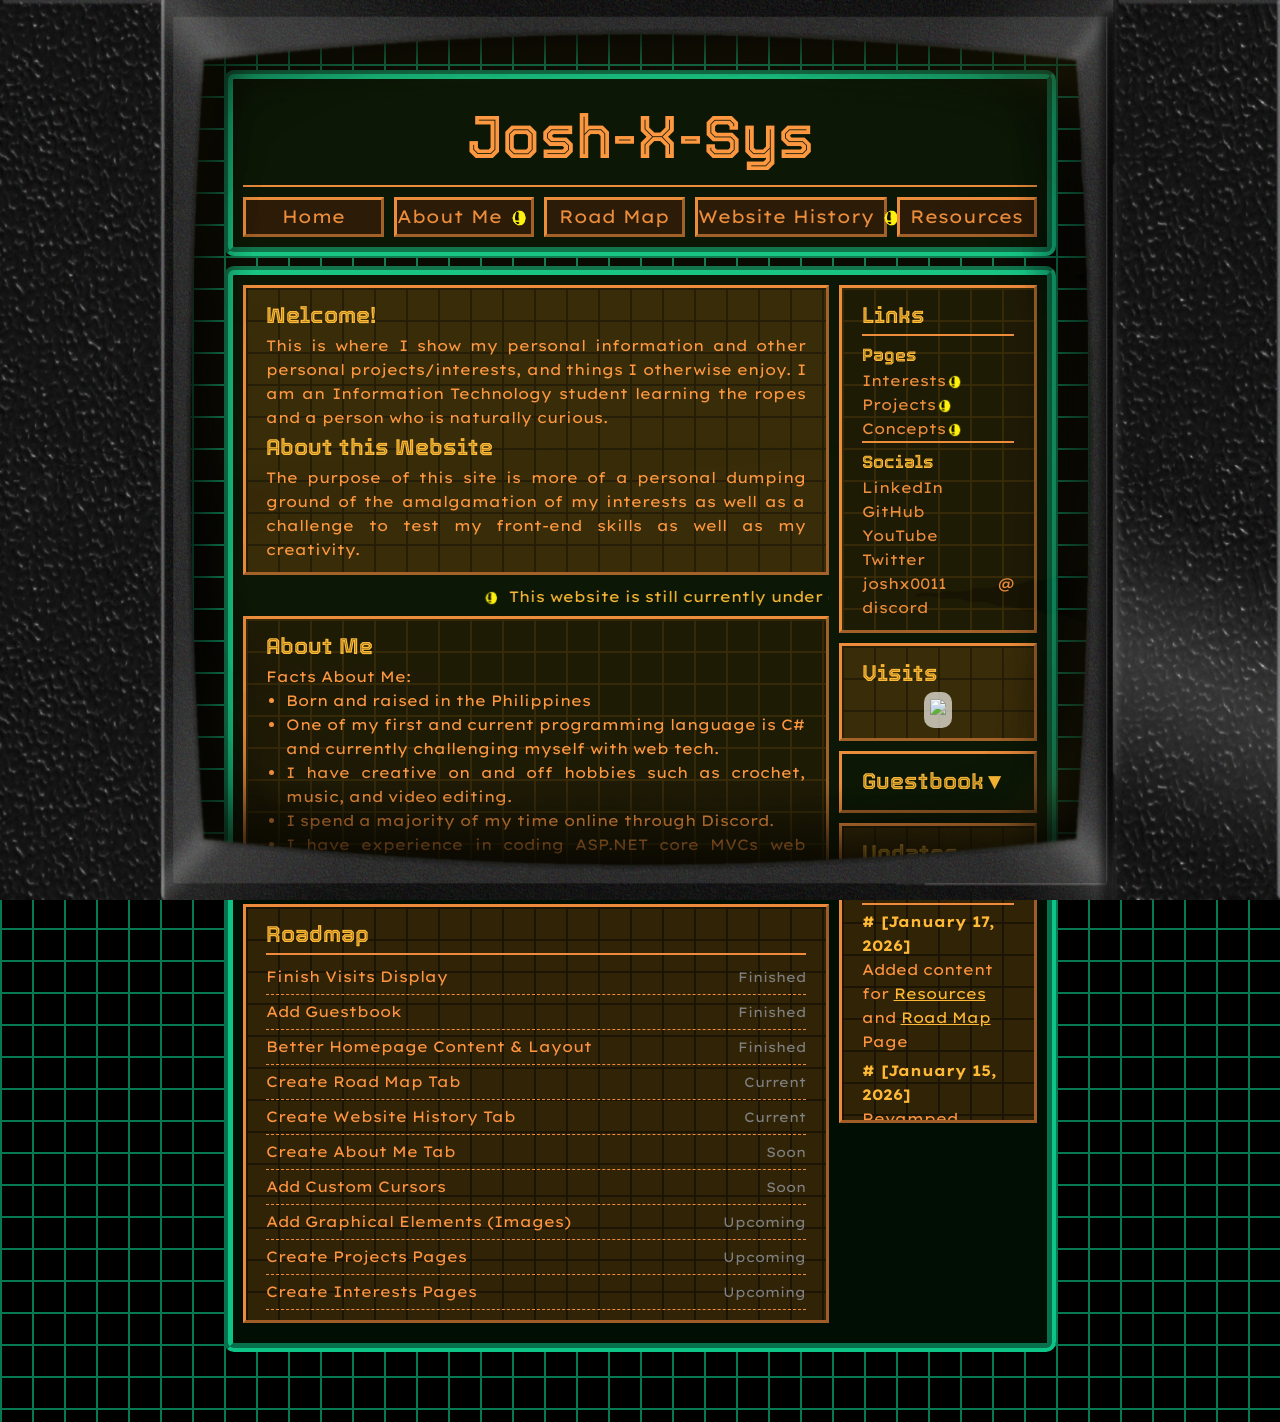
==== commit ada7947e: "Update" ====
--- a/index.html
+++ b/index.html
@@ -23,9 +23,9 @@
             <nav style="display: flex;">
                         <a accesskey="1" title="Alt + 1" onclick="switchPage('home');">Home</a>
                         <a accesskey="2" title="Alt + 2" onclick="switchPage('aboutme');">About Me <img class="icon-warning" src="./images/warning_globe.gif"></a>
-                        <a accesskey="3" title="Alt + 3" onclick="switchPage('roadmap');">Road Map <img class="icon-warning" src="./images/warning_globe.gif"></a>
+                        <a accesskey="3" title="Alt + 3" onclick="switchPage('roadmap');">Road Map</a>
                         <a accesskey="4" title="Alt + 4" onclick="switchPage('history');">Website History <img class="icon-warning" src="./images/warning_globe.gif"></a>
-                        <a accesskey="5" title="Alt + 5" onclick="switchPage('resources');">Resources <img class="icon-warning" src="./images/warning_globe.gif"></a>
+                        <a accesskey="5" title="Alt + 5" onclick="switchPage('resources');">Resources</a>
             </nav>
         </div>
     </section>
@@ -42,7 +42,7 @@
             <p>This is where I show my personal information and other personal projects/interests, and things I otherwise enjoy.
             I am an Information Technology student learning the ropes and a person who is naturally curious.</p>
             <h2>About this Website</h2>
-            <p>The purpose of this site is more of a personal dumping ground of the amalgamation of my interests as well as a challenge to test my front-end skills as well creativity.</p>
+            <p>The purpose of this site is more of a personal dumping ground of the amalgamation of my interests as well as a challenge to test my front-end skills as well as my creativity.</p>
             </div>
 
             <!-- Marquee -->
@@ -61,7 +61,7 @@
                 <li>One of my first and current programming language is C# and currently challenging myself with web tech.</li>
                 <li>I have creative on and off hobbies such as crochet, music, and video editing.</li>
                 <li>I spend a majority of my time online through Discord.</li>
-                <li>I have experience in coding ASP.NET core MVCs web apps, APIs, and oftentimes 'full-stack'.</li>
+                <li>I have experience in coding ASP.NET core MVCs web apps, APIs, and 'full-stack'.</li>
                 </ul>
             </div>
 
@@ -71,11 +71,14 @@
                 <ul class="roadmap">
                     <li><span class="task">Finish Visits Display</span><span class="date">Finished</span></li>
                     <li><span class="task">Add Guestbook</span><span class="date">Finished</span></li>
-                    <li><span class="task">Better Homepage Content & Layout</span><span class="date">Current</span></li>
-                    <li><span class="task">Create Website History Pages</span><span class="date">Current</span></li>
-                    <li><span class="task">Add Graphical Elements (Images)</span><span class="date">Soon</span></li>
+                    <li><span class="task">Better Homepage Content & Layout</span><span class="date">Finished</span></li>
+                    <li><span class="task">Create Road Map Tab</span><span class="date">Current</span></li>
+                    <li><span class="task">Create Website History Tab</span><span class="date">Current</span></li>
+                    <li><span class="task">Create About Me Tab</span><span class="date">Soon</span></li>
                     <li><span class="task">Add Custom Cursors</span><span class="date">Soon</span></li>
+                    <li><span class="task">Add Graphical Elements (Images)</span><span class="date">Upcoming</span></li>
                     <li><span class="task">Create Projects Pages</span><span class="date">Upcoming</span></li>
+                    <li><span class="task">Create Interests Pages</span><span class="date">Upcoming</span></li>
                 </ul>
             </div>
         </section>
@@ -99,8 +102,44 @@
                     Road Map
                 </h2>
                 <p>
-                    Road Map page
-                </p>
+                    This is not completely accurate to my intentions of the website since I'm more spontaneous with my ideas rather than a completely planned out structure. This serves to give out my clearer intentions with the directions I want to take this website.
+                </p>
+            </div>
+            <div class="KanbanBoard">
+                <div>
+                    <h2>Upcoming</h2>
+                    <hr>
+                    <ul class="roadmap">
+                    <li><span class="task">Add Graphical Elements (Images)</span><span class="date">Upcoming</span></li>
+                    <li><span class="task">Create Projects Pages</span><span class="date">Upcoming</span></li>
+                    <li><span class="task">Create Interests Pages</span><span class="date">Upcoming</span></li>
+                    </ul>
+                </div>
+                <div>
+                    <h2>Finished</h2>
+                    <hr>
+                    <ul class="roadmap">
+                    <li><span class="task">Finish Visits Display</span><span class="date">Finished</span></li>
+                    <li><span class="task">Add Guestbook</span><span class="date">Finished</span></li>
+                    <li><span class="task">Better Homepage Content & Layout</span><span class="date">Finished</span></li>
+                    </ul>
+                </div>
+                <div>
+                    <h2>Soon</h2>
+                    <hr>
+                    <ul class="roadmap">
+                    <li><span class="task">Create About Me Tab</span><span class="date">Soon</span></li>
+                    <li><span class="task">Add Custom Cursors</span><span class="date">Soon</span></li>
+                    </ul>
+                </div>
+                <div>
+                    <h2>Current</h2>
+                    <hr>
+                    <ul class="roadmap">
+                    <li><span class="task">Create Road Map Tab</span><span class="date">Current</span></li>
+                    <li><span class="task">Create Website History Tab</span><span class="date">Current</span></li>
+                    </ul>
+                </div>
             </div>
         </section>
 
@@ -126,25 +165,24 @@
                     This is where I dump any website that I find interesting, cool, or just helpful. I have a <a href="https://trello.com/b/qtavWQks/tools" target="_blank" rel="noopener noreferrer" class="styledlink">trello board</a> to compile and sort them by category and the ones displayed here are more for a quick link hub.
                 </p>
             </div>
-            <hr style="margin: 10px;">
             <div class="gallerycontainer">
-                <div class="sectionborder MovingBG">
+                <div class="sectionborder">
                     <h2><a href="https://www.w3schools.com/" target="_blank" rel="noopener noreferrer" class="styledlink">w3schools</a></h2>
-                    <p>w3 is a free online platform that teaches HTML, CSS, and many more and where I taught myself how to make this very website.</p>
-                </div>
-                <div class="sectionborder MovingBG">
+                    <p>w3 is a free online platform that teaches HTML, CSS, and many more. This is where I taught myself how to make this very website.</p>
+                </div>
+                <div class="sectionborder">
                     <h2><a href="https://www.photopea.com/" target="_blank" rel="noopener noreferrer" class="styledlink">Photopea</a></h2>
                     <p>Photopea is a free online alternative to photoshop where I made my assets to edit and create images from scratch.</p>
                 </div>
-                <div class="sectionborder MovingBG">
+                <div class="sectionborder">
                     <h2><a href="https://www.blackmagicdesign.com/products/davinciresolve" target="_blank" rel="noopener noreferrer" class="styledlink">Davinci Resolve</a></h2>
                     <p>A free video editing software alternative to adobe premiere and my go to video editing software.</p>
                 </div>
-                <div class="sectionborder MovingBG">
+                <div class="sectionborder">
                     <h2><a href="https://fadr.com/stems" target="_blank" rel="noopener noreferrer" class="styledlink">Fadr</a></h2>
                     <p>Split audio into 4 different tracks for free and download as files for any use case.</p>
                 </div>
-                <div class="sectionborder MovingBG">
+                <div class="sectionborder">
                     <h2><a href="https://openguessr.com/" target="_blank" rel="noopener noreferrer" class="styledlink">Openguesr</a></h2>
                     <p>Too broke to purchase a Geoguesr account so I just play this free alternative.</p>
                 </div>
@@ -161,7 +199,9 @@
                 <nav>
                     <h3>Pages</h3>
                     <ul>
-                        <li><a><img class="icon-warning" src="./images/warning_globe.gif"></a></li>
+                        <li><a>Interests<img class="icon-warning" src="./images/warning_globe.gif"></a></li>
+                        <li><a>Projects<img class="icon-warning" src="./images/warning_globe.gif"></a></li>
+                        <li><a>Concepts<img class="icon-warning" src="./images/warning_globe.gif"></a></li>
                     </ul>
                 </nav>
                 <hr>
@@ -170,6 +210,9 @@
                     <ul>
                         <li><a href="https://www.linkedin.com/in/jhesquivel/" target="_blank" rel="noopener noreferrer">LinkedIn</a></li>
                         <li><a href="https://github.com/Josh-X-sys" target="_blank" rel="noopener noreferrer">GitHub</a></li>
+                        <li><a href="https://www.youtube.com/@joshx8289" target="_blank" rel="noopener noreferrer">YouTube</a></li>
+                        <li><a href="https://x.com/handre_josh" target="_blank" rel="noopener noreferrer">Twitter</a></li>
+                        <li><a>joshx0011 @ discord</a></li>
                     </ul>
                 </nav>
             </div>
@@ -190,7 +233,7 @@
                         <img src="http://www.snazzyspace.com/generators/viewer-counter/counter.php/fid=1767522085/style=4/counter.png">
                         </a>
                         <!-- FC2 Counter  Starts here -->
-                        <!-- <script language="javascript" type="text/javascript" src="//counter1.fc2.com/views.php?id=40682023&main=1"></script><noscript><img src="//counter1.fc2.com/counter_now.php?id=40682023&main=1" /></noscript> -->
+                         <div id="fc2-counter"></div>
                         <!-- FC2 Counter  Ends here -->
                     </div>
                 </div>
@@ -225,6 +268,10 @@
                 </marquee>
                 <hr>
                 <p>
+                    <span># [January 17, 2026]</span>
+                    Added content for <a onclick="switchPage('resources')" class="styledlink">Resources</a> and <a onclick="switchPage('roadmap')" class="styledlink">Road Map</a> Page
+                </p>
+                <p>
                     <span># [January 15, 2026]</span>
                     Revamped Navbar and Made a Single Page Layout for the Index Page [About Me, Road Map, Website History, Resources]
                 </p>
@@ -250,7 +297,7 @@
                 </p>
                 <p>
                     <span># [January 4, 2026]</span>
-                    Added Rough Live Visitor Counter and History
+                    Added Live Visitor Counter and History
                 </p>
                 <p>
                     <span># [January 2, 2026]</span>
@@ -270,6 +317,12 @@
       pages.forEach(page => page.classList.remove('active'));
       document.getElementById(pageId).classList.add('active');
     }
+    window.addEventListener('load', function () {
+        var s = document.createElement('script');
+        s.src = '//counter1.fc2.com/views.php?id=40682023&main=1';
+        s.async = true;
+        document.getElementById('fc2-counter').appendChild(s);
+  });
 </script>
 </body>
 </html>
--- a/style.css
+++ b/style.css
@@ -62,6 +62,7 @@
 
 h1, h2, p, li, marquee {
   cursor: default;
+  text-align:justify;
 }
 
 h2, h3{
@@ -364,7 +365,18 @@
 }
 
 .overlay-padding{
-  padding: 50px 0px;
+  padding: 60px 0px;
+}
+
+.styledlink {
+  color: var(--ContentHighlightColor);
+  text-decoration-line: underline;
+}
+
+.styledlink:hover{
+  cursor: pointer;
+  text-decoration-line: underline;
+  text-decoration-style: double;
 }
 /* #endregion */
 
@@ -415,12 +427,19 @@
   overflow-y: auto;
 }
 
+.sectionborder-scrollable p {
+  margin-bottom: 5px;
+  text-align: left;
+}
+
+.sectionborder-scrollable span {
+    display: block;
+    font-weight: bold;
+    color: var(--ContentHighlightColor);
+}
+
 .sectionborder nav ul {
   flex-direction: column;
-}
-
-.margin-li{
-  margin-left: 20px;
 }
 
 .sectionborder li a:hover{
@@ -428,21 +447,63 @@
   color: black;
 }
 
+.margin-li{
+  margin-left: 20px;
+}
+
 .sectionborder-scrollable::-webkit-scrollbar {
     display: none;
 }
 
-.sectionborder-scrollable p {
-  margin-bottom: 5px;
-}
-
-.sectionborder-scrollable p span {
-  display: block;
-  font-style: italic;
-}
-
-.sectionborder:hover, .sectionborder-scrollable:hover{
+.sectionborder:hover, .sectionborder-scrollable:hover, .KanbanBoard div:hover{
   border: 3px inset var(--ContentColor);
+}
+
+/* Gallery */
+.gallerycontainer{
+  display: flex;
+  flex-wrap: wrap;
+  justify-content: space-evenly;
+  gap: 10px;
+}
+
+.gallerycontainer div{
+  flex: 1 1 250px;
+  min-width: 200px;
+  max-width: 270px;
+}
+
+.gallerycontainer div p, .gallerycontainer .sectionborder h2{
+  text-align: center; 
+  width: auto;
+}
+
+.gallerycontainer div:nth-child(odd), .KanbanBoard div:nth-child(odd){
+  background-image:
+    linear-gradient(#302306dc 2px, transparent 2px),
+    linear-gradient(to right, #302306dc 2px, transparent 2px);
+  background-size: 32px 32px;
+  background-color: #181204dc;
+
+  animation: gridMove 1.5s linear infinite;
+}
+
+.gallerycontainer div:nth-child(even), .KanbanBoard div:nth-child(even){
+  background-image:
+    linear-gradient(#181204dc 2px, transparent 2px),
+    linear-gradient(to right, #181204dc 2px, transparent 2px);
+  background-size: 32px 32px;
+  background-color: #302306;
+
+  animation: gridAltMove 1.5s linear infinite;
+}
+
+/* KanbanBoard */
+.KanbanBoard div{
+  width: 100%;
+  border: 3px outset var(--ContentColor);
+  padding: 10px;
+  margin-top: 10px;
 }
 
 /* Roadmap */
@@ -455,7 +516,7 @@
   justify-content: space-between;
   align-items: center;
   padding: 5px 0;
-  border-bottom: 1px dashed #fe934185;
+  border-bottom: 1px dashed var(--ContentColor);
 }
 
 .roadmap .date {
@@ -497,7 +558,7 @@
   text-align: center;
   white-space: nowrap;
 
-  border: 3px inset #fe9441;
+  border: 3px outset var(--ContentColor);
   font-size: 18px;
   background-color: #221104;
   
@@ -505,6 +566,7 @@
 }
 
 .navbar a:hover {
+  cursor: pointer;
   border: 3px inset #a528d6;
   color: #a528d6;
   background-color: #240a2e;
@@ -554,7 +616,7 @@
   }
   
   .overlay-padding{
-  padding: 0px;
+    padding: 0px;
   }
 }
 
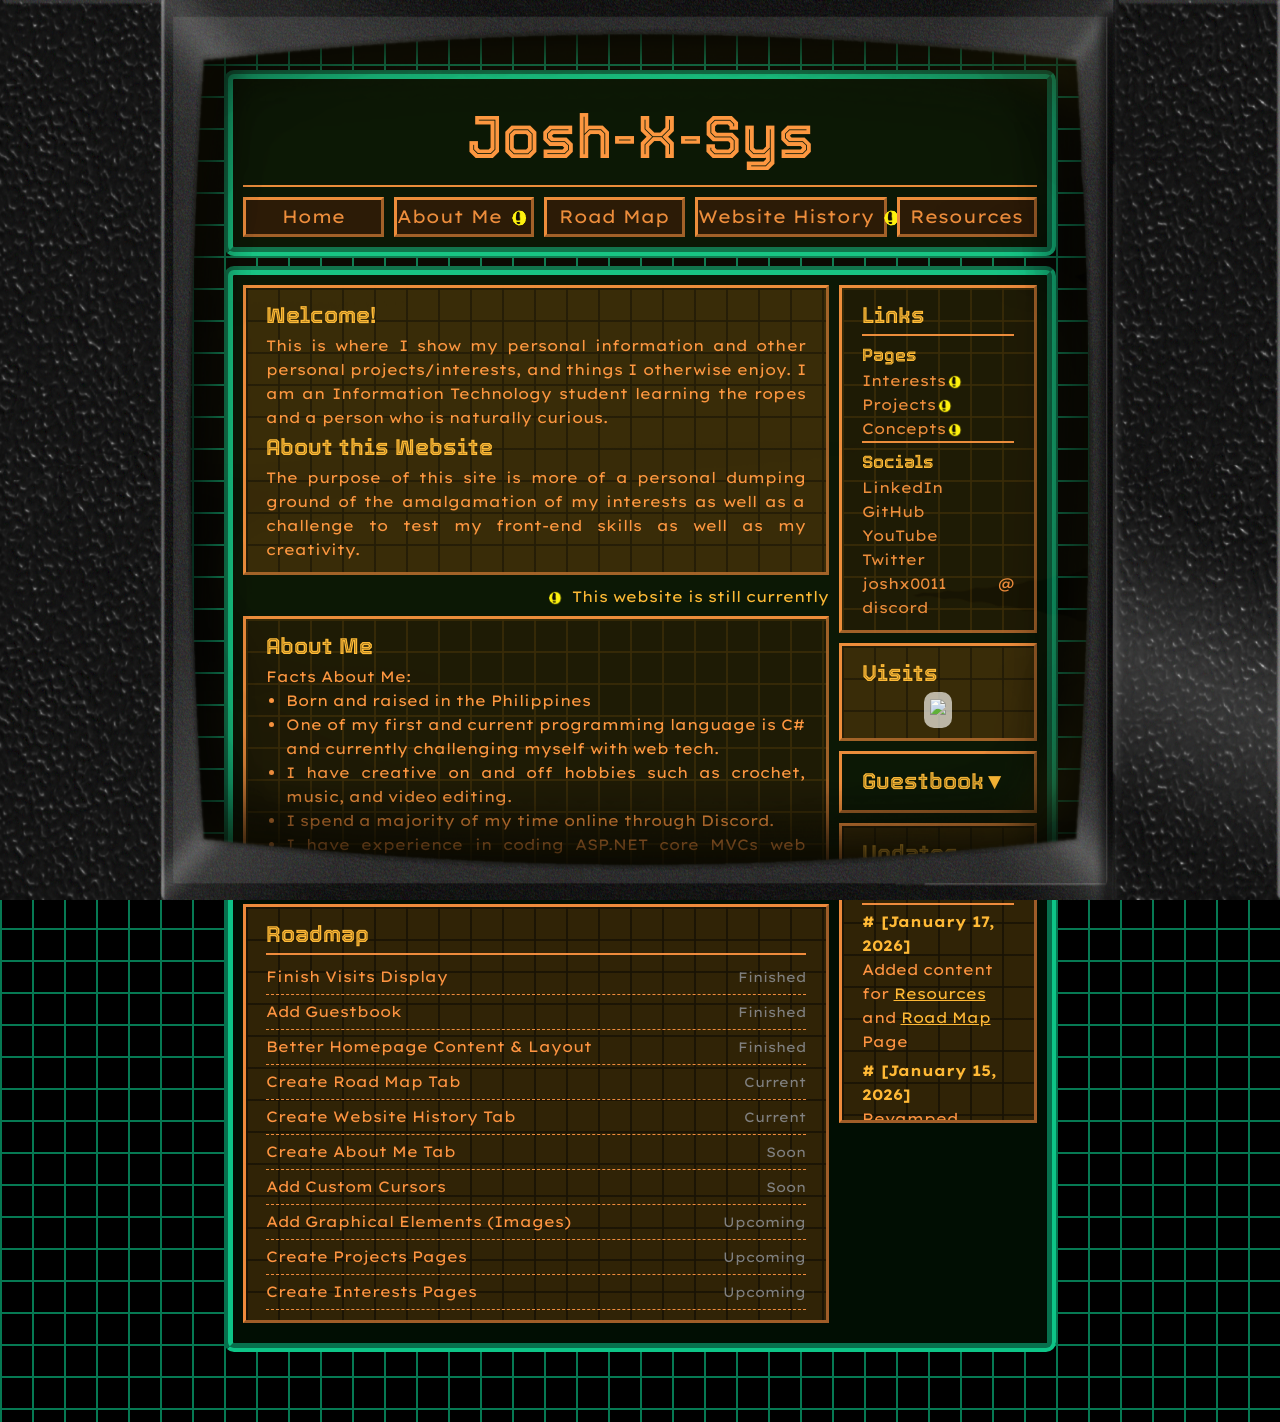
==== commit 6e05f49e: "Counter Test" ====
--- a/index.html
+++ b/index.html
@@ -318,11 +318,24 @@
       document.getElementById(pageId).classList.add('active');
     }
     window.addEventListener('load', function () {
-        var s = document.createElement('script');
-        s.src = '//counter1.fc2.com/views.php?id=40682023&main=1';
-        s.async = true;
-        document.getElementById('fc2-counter').appendChild(s);
-  });
+    var container = document.getElementById('fc2-counter');
+
+    // Current
+    var viewersScript = document.createElement('script');
+    viewersScript.src = '//counter1.fc2.com/views.php?id=40682023&main=1';
+    viewersScript.async = true;
+    container.appendChild(viewersScript);
+
+    // Total 
+    var counterScript = document.createElement('script');
+    counterScript.src = '//counter1.fc2.com/counter.php?id=40682023&main=1';
+    counterScript.async = true;
+    container.appendChild(counterScript);
+});
 </script>
+<noscript>
+    <img src="//counter1.fc2.com/counter_now.php?id=40682023&main=1" alt="Current Viewers">
+    <img src="//counter1.fc2.com/counter_img.php?id=40682023&main=1" alt="Total Views">
+</noscript>
 </body>
 </html>
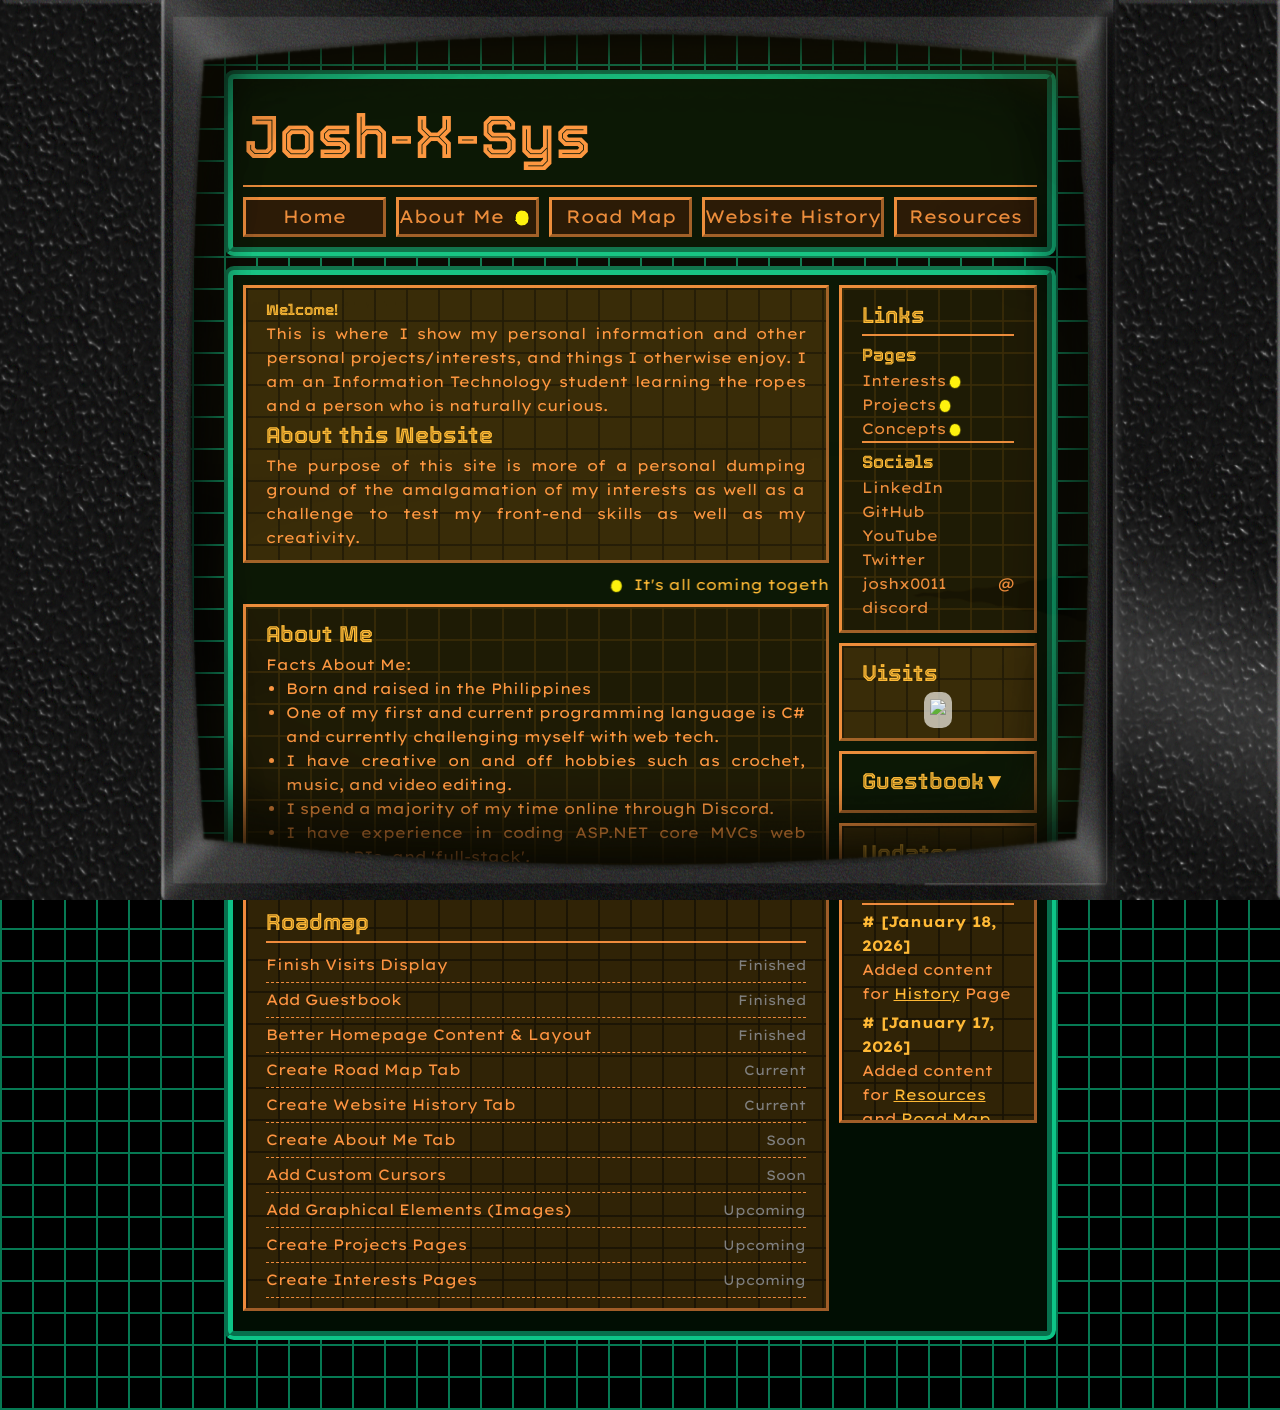
==== commit a0e5ea4d: "Added history content and webp images" ====
--- a/index.html
+++ b/index.html
@@ -24,7 +24,7 @@
                         <a accesskey="1" title="Alt + 1" onclick="switchPage('home');">Home</a>
                         <a accesskey="2" title="Alt + 2" onclick="switchPage('aboutme');">About Me <img class="icon-warning" src="./images/warning_globe.gif"></a>
                         <a accesskey="3" title="Alt + 3" onclick="switchPage('roadmap');">Road Map</a>
-                        <a accesskey="4" title="Alt + 4" onclick="switchPage('history');">Website History <img class="icon-warning" src="./images/warning_globe.gif"></a>
+                        <a accesskey="4" title="Alt + 4" onclick="switchPage('history');">Website History</a>
                         <a accesskey="5" title="Alt + 5" onclick="switchPage('resources');">Resources</a>
             </nav>
         </div>
@@ -38,7 +38,7 @@
         <section id="home" class="maincontainer page active">
             <!-- Welcome Div -->
             <div class="sectionborder ReverseBG">
-            <h2>Welcome!</h2>
+            <h1>Welcome!</h1>
             <p>This is where I show my personal information and other personal projects/interests, and things I otherwise enjoy.
             I am an Information Technology student learning the ropes and a person who is naturally curious.</p>
             <h2>About this Website</h2>
@@ -48,7 +48,7 @@
             <!-- Marquee -->
             <div>
             <marquee scrollamount = 12 onmouseover="this.stop();" onmouseout="this.start();">
-                <img class="icon-warning" src="./images/warning_globe.gif"> This website is still currently under development and is still in rough shape.<img class="icon-warning" src="./images/warning_globe.gif">Improvements will come as I develop better front-end coding skills :p. <img class="icon-warning" src="./images/warning_globe.gif">
+                <img class="icon-warning" src="./images/warning_globe.gif"> It's all coming together now.<img class="icon-warning" src="./images/warning_globe.gif"> Improvements has and will arrive as I get the hang of coding front-end. Still needs work. <img class="icon-warning" src="./images/warning_globe.gif">
             </marquee>
             </div>
 
@@ -86,9 +86,9 @@
         <!-- About Me -->
         <section id="aboutme" class="maincontainer page">
             <div class="sectionborder ReverseBG">
-                <h2>
+                <h1>
                     About Me
-                </h2>
+                </h1>
                 <p>
                     About Me page
                 </p>
@@ -98,9 +98,9 @@
         <!-- Road Map -->
         <section id="roadmap" class="maincontainer page">
             <div class="sectionborder ReverseBG">
-                <h2>
+                <h1>
                     Road Map
-                </h2>
+                </h1>
                 <p>
                     This is not completely accurate to my intentions of the website since I'm more spontaneous with my ideas rather than a completely planned out structure. This serves to give out my clearer intentions with the directions I want to take this website.
                 </p>
@@ -146,21 +146,50 @@
         <!-- Website History -->
         <section id="history" class="maincontainer page">
             <div class="sectionborder ReverseBG">
-                <h2>
+                <h1>
                     History
-                </h2>
-                <p>
-                    Website History page
-                </p>
-            </div>
+                </h1>
+                <p>
+                    This display both major and minor changes made to the website. This will show the evolution of my website as I further fine-tune my front-end skills and creativity.
+                </p>
+            </div>
+            <section class="KanbanBoard">
+                <div>
+                    <h2>January 2026</h2>
+                    <hr>
+
+                    <h3>2nd - 7th</h3>
+                    <p>The first initial design had a dark blue but I felt it lack personality.
+                    It was inspired by other sites I've seen on nekoweb which gave the idea to
+                    include the live counter and other small noteable features such as :
+                    <u>update box, visitor counters, guestbook, and the navbar.</u></p>
+                    <img src="./history/jan-7-2026.webp" class="sectionborder" style="padding: 0px; margin-top: 5px;" loading="lazy">
+                    <hr>
+
+                    <h3>11th - 17th</h3>
+                    <p>After being satisfied with the overall structure of the website,
+                    I decided to completely <u>change the color palette</u> to orange and cyan
+                    and go for a retroesque style. During this time frame I've also <u>added
+                    an overlay</u> which fitted nicely with my UI which later replaced by my
+                    <a href="https://github.com/Josh-X-sys/Josh-X-sys.github.io/commit/14492f997a4f51f312f238d0bf33ac0ea29b2b4f" target="_blank" rel="noopener noreferrer">original work</a> using photopea.
+                    I also finally <u>made a one page setup with the navbar</u> being able to switch
+                    to pages as well as changing the navbar content itself. Finally on the 17th
+                    content for resources and roadmap were added.</p>
+                    <img src="./history/jan-15-2026.webp" class="sectionborder" style="padding: 0px; margin-top: 5px;" loading="lazy">
+                    <hr>
+
+                    <h3>18th - Current</h3>
+                    <p>Finally added the content and images on the website to help develop this history page.</p>
+                </div>
+            </section>
         </section>
 
         <!-- Resources Page -->
         <section id="resources" class="maincontainer page">
             <div class="sectionborder ReverseBG">
-                <h2>
+                <h1>
                     Resources
-                </h2>
+                </h1>
                 <p>
                     This is where I dump any website that I find interesting, cool, or just helpful. I have a <a href="https://trello.com/b/qtavWQks/tools" target="_blank" rel="noopener noreferrer" class="styledlink">trello board</a> to compile and sort them by category and the ones displayed here are more for a quick link hub.
                 </p>
@@ -268,6 +297,10 @@
                 </marquee>
                 <hr>
                 <p>
+                    <span># [January 18, 2026]</span>
+                    Added content for <a onclick="switchPage('history')" class="styledlink">History</a> Page
+                </p>
+                <p>
                     <span># [January 17, 2026]</span>
                     Added content for <a onclick="switchPage('resources')" class="styledlink">Resources</a> and <a onclick="switchPage('roadmap')" class="styledlink">Road Map</a> Page
                 </p>
--- a/style.css
+++ b/style.css
@@ -65,7 +65,7 @@
   text-align:justify;
 }
 
-h2, h3{
+h1, h2, h3{
   font-family: 'Tourney', sans-serif;
   color: var(--ContentHighlightColor);
   width: max-content;
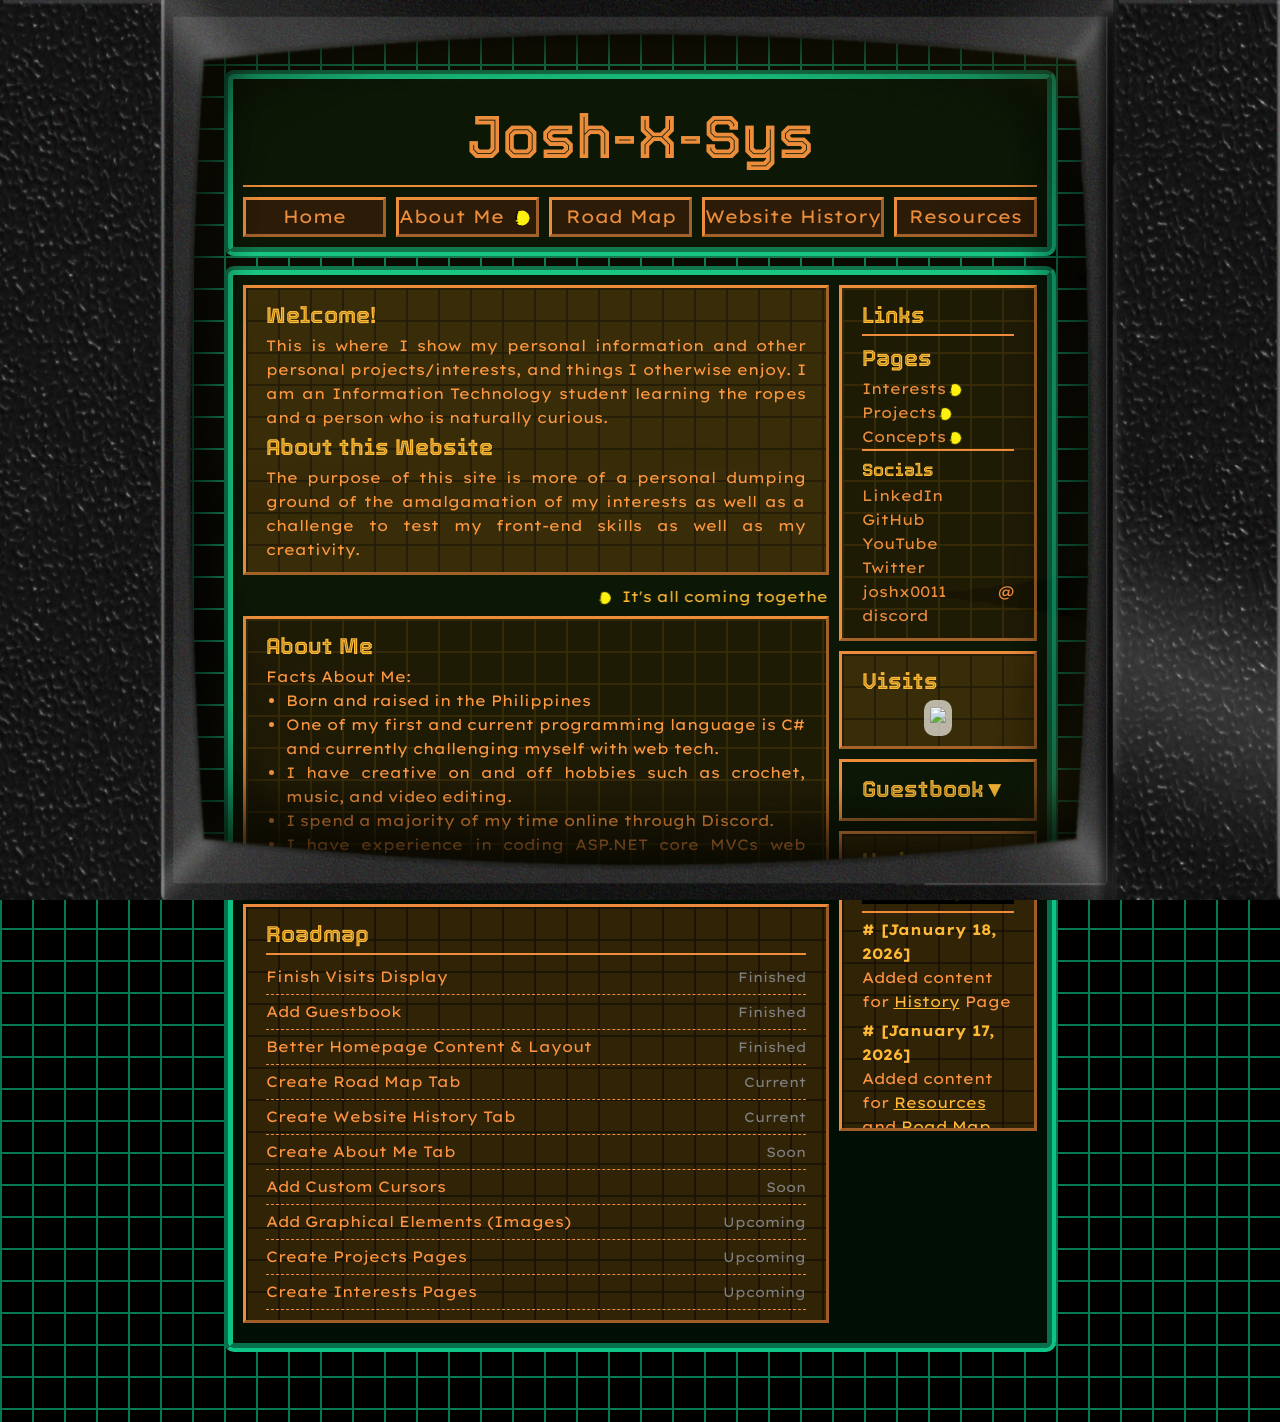
==== commit 7bf68953: "Quick Fix" ====
--- a/index.html
+++ b/index.html
@@ -38,7 +38,7 @@
         <section id="home" class="maincontainer page active">
             <!-- Welcome Div -->
             <div class="sectionborder ReverseBG">
-            <h1>Welcome!</h1>
+            <h2>Welcome!</h2>
             <p>This is where I show my personal information and other personal projects/interests, and things I otherwise enjoy.
             I am an Information Technology student learning the ropes and a person who is naturally curious.</p>
             <h2>About this Website</h2>
@@ -86,9 +86,9 @@
         <!-- About Me -->
         <section id="aboutme" class="maincontainer page">
             <div class="sectionborder ReverseBG">
-                <h1>
+                <h2>
                     About Me
-                </h1>
+                </h2>
                 <p>
                     About Me page
                 </p>
@@ -98,9 +98,9 @@
         <!-- Road Map -->
         <section id="roadmap" class="maincontainer page">
             <div class="sectionborder ReverseBG">
-                <h1>
+                <h2>
                     Road Map
-                </h1>
+                </h2>
                 <p>
                     This is not completely accurate to my intentions of the website since I'm more spontaneous with my ideas rather than a completely planned out structure. This serves to give out my clearer intentions with the directions I want to take this website.
                 </p>
@@ -146,9 +146,9 @@
         <!-- Website History -->
         <section id="history" class="maincontainer page">
             <div class="sectionborder ReverseBG">
-                <h1>
+                <h2>
                     History
-                </h1>
+                </h2>
                 <p>
                     This display both major and minor changes made to the website. This will show the evolution of my website as I further fine-tune my front-end skills and creativity.
                 </p>
@@ -187,9 +187,9 @@
         <!-- Resources Page -->
         <section id="resources" class="maincontainer page">
             <div class="sectionborder ReverseBG">
-                <h1>
+                <h2>
                     Resources
-                </h1>
+                </h2>
                 <p>
                     This is where I dump any website that I find interesting, cool, or just helpful. I have a <a href="https://trello.com/b/qtavWQks/tools" target="_blank" rel="noopener noreferrer" class="styledlink">trello board</a> to compile and sort them by category and the ones displayed here are more for a quick link hub.
                 </p>
@@ -226,7 +226,7 @@
                 <h2>Links</h2>
                 <hr>
                 <nav>
-                    <h3>Pages</h3>
+                    <h2>Pages</h2>
                     <ul>
                         <li><a>Interests<img class="icon-warning" src="./images/warning_globe.gif"></a></li>
                         <li><a>Projects<img class="icon-warning" src="./images/warning_globe.gif"></a></li>
--- a/style.css
+++ b/style.css
@@ -60,12 +60,12 @@
   display: none;
 }
 
-h1, h2, p, li, marquee {
+h2, p, li, marquee {
   cursor: default;
   text-align:justify;
 }
 
-h1, h2, h3{
+h1 ,h2, h3{
   font-family: 'Tourney', sans-serif;
   color: var(--ContentHighlightColor);
   width: max-content;
@@ -81,10 +81,9 @@
 }
 
 .Main_Title {
-  font-family: 'Tourney', sans-serif;
   font-size: 4rem;
-  color: #fe9441;
-  text-align: center;
+  margin: auto;
+  color: var(--ContentColor);
   transition: color 0.4s ease-in-out;
 }
 
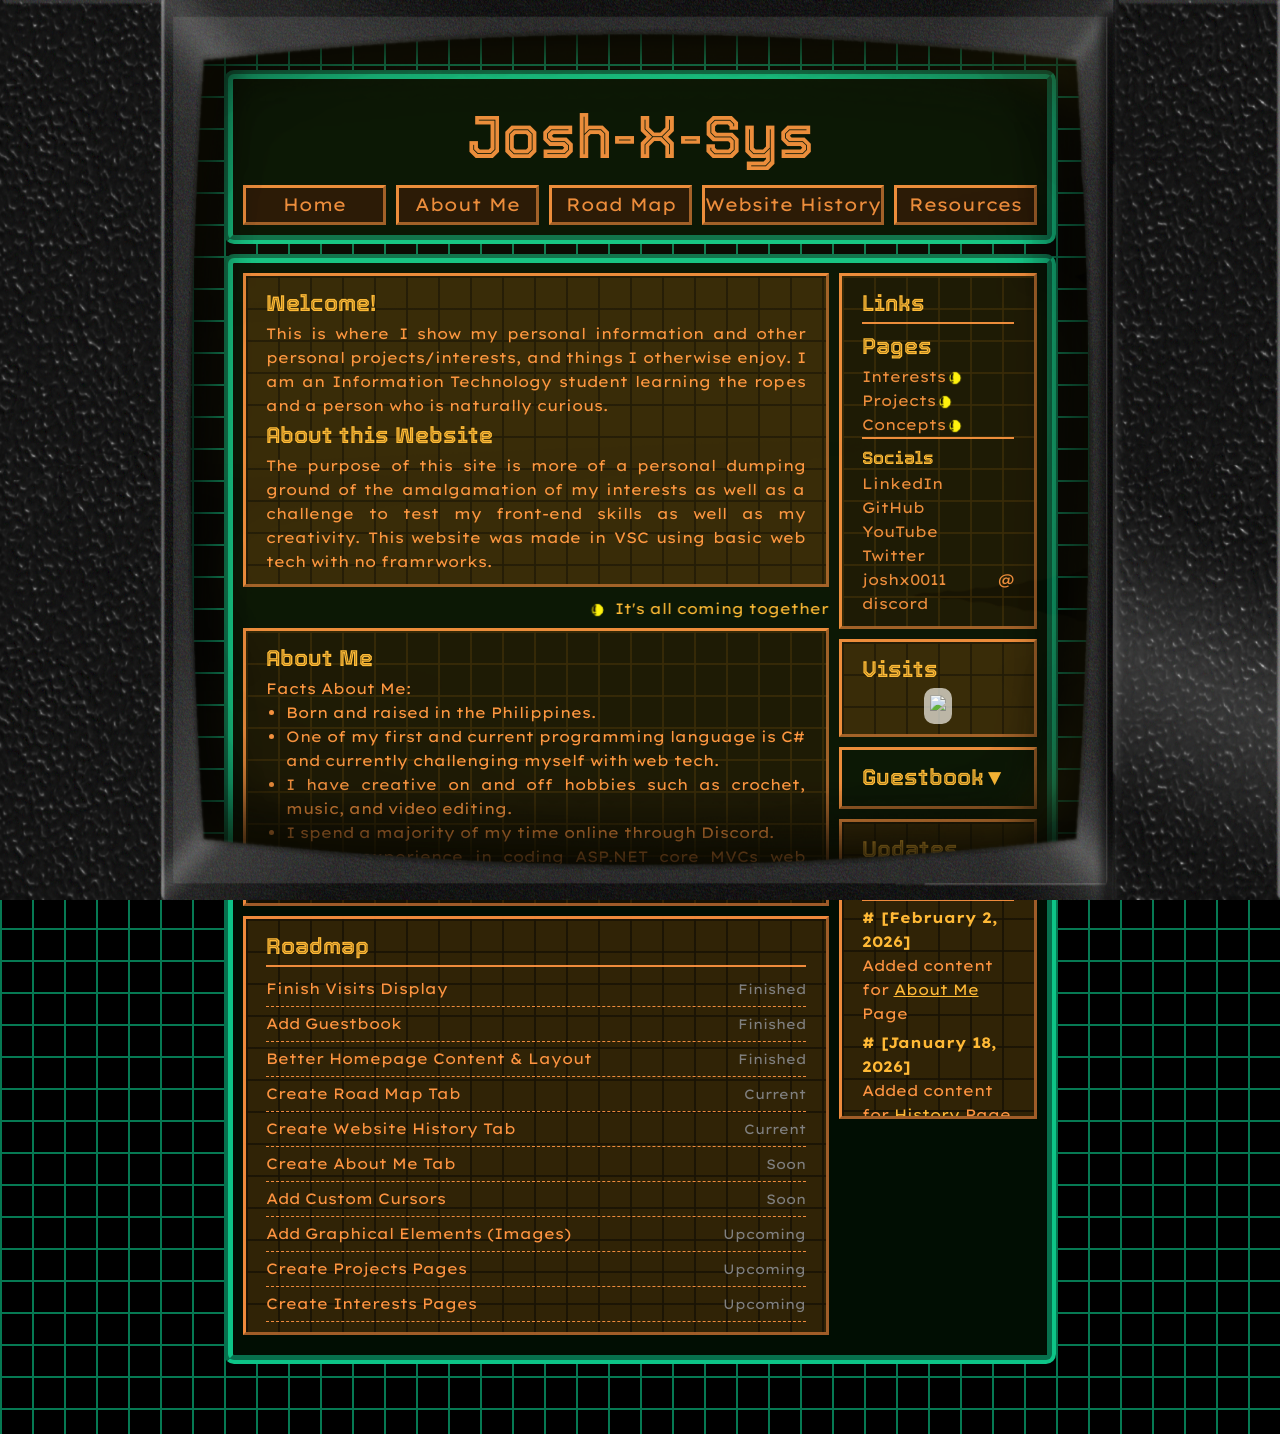
==== commit 7479f81c: "About Me Page Content Added" ====
--- a/index.html
+++ b/index.html
@@ -3,7 +3,7 @@
 <head>
     <meta charset="UTF-8">
     <meta name="viewport" content="width=device-width, initial-scale=1.0">
-    <title>Josh-X-Sys</title>
+    <title>X Home Page</title>
     <link rel="icon" href="images/icon.webp">
     <link rel="stylesheet" href="style.css">
 </head>
@@ -16,13 +16,11 @@
     <!-- Header -->
     <section class="hero-container" style="padding-bottom: 0px;">
     <h1 class="Main_Title glitch">Josh-X-Sys</h1>
-    <hr
-    style="height: 3; margin-bottom: 10px;">
         <!-- Navigation Bar -->
         <div class="navbar">
             <nav style="display: flex;">
                         <a accesskey="1" title="Alt + 1" onclick="switchPage('home');">Home</a>
-                        <a accesskey="2" title="Alt + 2" onclick="switchPage('aboutme');">About Me <img class="icon-warning" src="./images/warning_globe.gif"></a>
+                        <a accesskey="2" title="Alt + 2" onclick="switchPage('aboutme');">About Me</a>
                         <a accesskey="3" title="Alt + 3" onclick="switchPage('roadmap');">Road Map</a>
                         <a accesskey="4" title="Alt + 4" onclick="switchPage('history');">Website History</a>
                         <a accesskey="5" title="Alt + 5" onclick="switchPage('resources');">Resources</a>
@@ -42,13 +40,13 @@
             <p>This is where I show my personal information and other personal projects/interests, and things I otherwise enjoy.
             I am an Information Technology student learning the ropes and a person who is naturally curious.</p>
             <h2>About this Website</h2>
-            <p>The purpose of this site is more of a personal dumping ground of the amalgamation of my interests as well as a challenge to test my front-end skills as well as my creativity.</p>
+            <p>The purpose of this site is more of a personal dumping ground of the amalgamation of my interests as well as a challenge to test my front-end skills as well as my creativity. This website was made in VSC using basic web tech with no framrworks.</p>
             </div>
 
             <!-- Marquee -->
             <div>
             <marquee scrollamount = 12 onmouseover="this.stop();" onmouseout="this.start();">
-                <img class="icon-warning" src="./images/warning_globe.gif"> It's all coming together now.<img class="icon-warning" src="./images/warning_globe.gif"> Improvements has and will arrive as I get the hang of coding front-end. Still needs work. <img class="icon-warning" src="./images/warning_globe.gif">
+                <img class="icon-warning" src="./images/warning_globe.gif"> It's all coming together but still needs work.<img class="icon-warning" src="./images/warning_globe.gif"> More improvements will arrive as I get the hang of coding front-end and have more free time.<img class="icon-warning" src="./images/warning_globe.gif">
             </marquee>
             </div>
 
@@ -57,7 +55,7 @@
                 <h2 onclick="switchPage('aboutme');" class="h2link">About Me</h2>
                 <p>Facts About Me:</p> 
                 <ul class="margin-li">
-                <li>Born and raised in the Philippines</li>
+                <li>Born and raised in the Philippines.</li>
                 <li>One of my first and current programming language is C# and currently challenging myself with web tech.</li>
                 <li>I have creative on and off hobbies such as crochet, music, and video editing.</li>
                 <li>I spend a majority of my time online through Discord.</li>
@@ -90,8 +88,42 @@
                     About Me
                 </h2>
                 <p>
-                    About Me page
-                </p>
+                    This is where I will display personal information I feel comfortable sharing.
+                </p>
+            </div>
+            <div class="sectionborder MovingBG">
+                <h2>Facts About Me and Education:</h2> 
+                <ul class="margin-li">
+                <li>Born and raised in the Philippines.</li>
+                <li>Graduating I.T. Student of 2026.</li>
+                <li>I've mostly learned MVC in ASP.NET and trying out pure web tech for a change.</li>
+                </ul>
+                <h2>Website and My Projects:</h2> 
+                <ul class="margin-li">
+                <li>This website is my first front end project and wont be the last.</li>
+                <li>I have creative on and off hobbies such as: crochet, music, video editing, and I suppose creatively developing websites for fun.</li>
+                </ul>
+                <h2>Lifestyle:</h2> 
+                <ul class="margin-li">
+                <li>I spend a majority of my time online through Discord (when I'm not busy).</li>
+                <li>I dont travel often since I dont have the time, but I enjoy commuting rather than traveling by private means.</li>
+                <li>Im not particularly active in social media either. I dont tend to post or share much of my work/ interests which makes this website the only exception.</li>
+                </ul>
+            </div>
+            
+            <div class="gallerycontainer">
+                <div class="sectionborder">
+                    <h2>Crochet</h2>
+                    <p>I haven't had the time to crochet either, so it'll take time.</p>
+                </div>
+                <div class="sectionborder">
+                    <h2>Future Website Projects</h2>
+                    <p>Once I make more front-end 'mockups' such as this one, I'll paste them here.</p>
+                </div>
+                <div class="sectionborder">
+                    <h2>Music</h2>
+                    <p>I dont really compose music. More on covering songs I like.</p>
+                </div>
             </div>
         </section>
 
@@ -107,37 +139,39 @@
             </div>
             <div class="KanbanBoard">
                 <div>
+                    <h2>Current</h2>
+                    <hr>
+                    <ul class="roadmap">
+                    <li><span class="task">Create Concepts Pages (Other WebDev Projects)</span><span class="date">Current</span></li>
+                    </ul>
+                </div>
+                <div>
                     <h2>Upcoming</h2>
                     <hr>
                     <ul class="roadmap">
+                    <li><span class="task">Create Projects Pages (Programming Projects like MVC)</span><span class="date">Upcoming</span></li>
+                    <li><span class="task">Create Interests Pages (Crochet/Music/Video/Games)</span><span class="date">Upcoming</span></li>
+                    <li><span class="task">Add Custom Cursors</span><span class="date">Upcoming</span></li>
                     <li><span class="task">Add Graphical Elements (Images)</span><span class="date">Upcoming</span></li>
-                    <li><span class="task">Create Projects Pages</span><span class="date">Upcoming</span></li>
-                    <li><span class="task">Create Interests Pages</span><span class="date">Upcoming</span></li>
+                    </ul>
+                </div>
+                <div>
+                    <h2>Soon</h2>
+                    <hr>
+                    <ul class="roadmap">
+                    <li><span class="task">Dark Mode Alt Color Theme</span><span class="date">Upcoming</span></li>
                     </ul>
                 </div>
                 <div>
                     <h2>Finished</h2>
                     <hr>
                     <ul class="roadmap">
+                    <li><span class="task">Create About Me Tab</span><span class="date">Finished</span></li>
+                    <li><span class="task">Create Road Map Tab</span><span class="date">Finished</span></li>
+                    <li><span class="task">Create Website History Tab</span><span class="date">Finished</span></li>
                     <li><span class="task">Finish Visits Display</span><span class="date">Finished</span></li>
                     <li><span class="task">Add Guestbook</span><span class="date">Finished</span></li>
                     <li><span class="task">Better Homepage Content & Layout</span><span class="date">Finished</span></li>
-                    </ul>
-                </div>
-                <div>
-                    <h2>Soon</h2>
-                    <hr>
-                    <ul class="roadmap">
-                    <li><span class="task">Create About Me Tab</span><span class="date">Soon</span></li>
-                    <li><span class="task">Add Custom Cursors</span><span class="date">Soon</span></li>
-                    </ul>
-                </div>
-                <div>
-                    <h2>Current</h2>
-                    <hr>
-                    <ul class="roadmap">
-                    <li><span class="task">Create Road Map Tab</span><span class="date">Current</span></li>
-                    <li><span class="task">Create Website History Tab</span><span class="date">Current</span></li>
                     </ul>
                 </div>
             </div>
@@ -166,20 +200,24 @@
                     <img src="./history/jan-7-2026.webp" class="sectionborder" style="padding: 0px; margin-top: 5px;" loading="lazy">
                     <hr>
 
-                    <h3>11th - 17th</h3>
+                    <h3>11th - 18th</h3>
                     <p>After being satisfied with the overall structure of the website,
                     I decided to completely <u>change the color palette</u> to orange and cyan
                     and go for a retroesque style. During this time frame I've also <u>added
                     an overlay</u> which fitted nicely with my UI which later replaced by my
                     <a href="https://github.com/Josh-X-sys/Josh-X-sys.github.io/commit/14492f997a4f51f312f238d0bf33ac0ea29b2b4f" target="_blank" rel="noopener noreferrer">original work</a> using photopea.
                     I also finally <u>made a one page setup with the navbar</u> being able to switch
-                    to pages as well as changing the navbar content itself. Finally on the 17th
-                    content for resources and roadmap were added.</p>
+                    to pages as well as changing the navbar content itself. On the 17th
+                    content for resources and roadmap were added. I also added the content and images on the website to help develop this history page on the 18th.</p>
                     <img src="./history/jan-15-2026.webp" class="sectionborder" style="padding: 0px; margin-top: 5px;" loading="lazy">
                     <hr>
-
-                    <h3>18th - Current</h3>
-                    <p>Finally added the content and images on the website to help develop this history page.</p>
+                </div>
+                <div>
+                    <h2>February 2026</h2>
+                    <hr>
+
+                    <h3>2nd - Current</h3>
+                    <p>Finally added content to the <a onclick="switchPage('aboutme')" class="styledlink">About Me</a> Tab.</p>
                 </div>
             </section>
         </section>
@@ -230,7 +268,7 @@
                     <ul>
                         <li><a>Interests<img class="icon-warning" src="./images/warning_globe.gif"></a></li>
                         <li><a>Projects<img class="icon-warning" src="./images/warning_globe.gif"></a></li>
-                        <li><a>Concepts<img class="icon-warning" src="./images/warning_globe.gif"></a></li>
+                        <li><a href="./concepts.html">Concepts<img class="icon-warning" src="./images/warning_globe.gif"></a></li>
                     </ul>
                 </nav>
                 <hr>
@@ -293,9 +331,13 @@
             <div class="sectionborder-scrollable ReverseBG">
                 <h2  onclick="switchPage('history');" class="h2link">Updates</h2>
                 <marquee style="background-color: black;" scrollamount = 6 onmouseover="this.stop();" onmouseout="this.start();">
-                    Last updated on January 17, 2026
+                    Last updated on February 2, 2026
                 </marquee>
                 <hr>
+                <p>
+                    <span># [February 2, 2026]</span>
+                    Added content for <a onclick="switchPage('aboutme')" class="styledlink">About Me</a> Page
+                </p>
                 <p>
                     <span># [January 18, 2026]</span>
                     Added content for <a onclick="switchPage('history')" class="styledlink">History</a> Page
